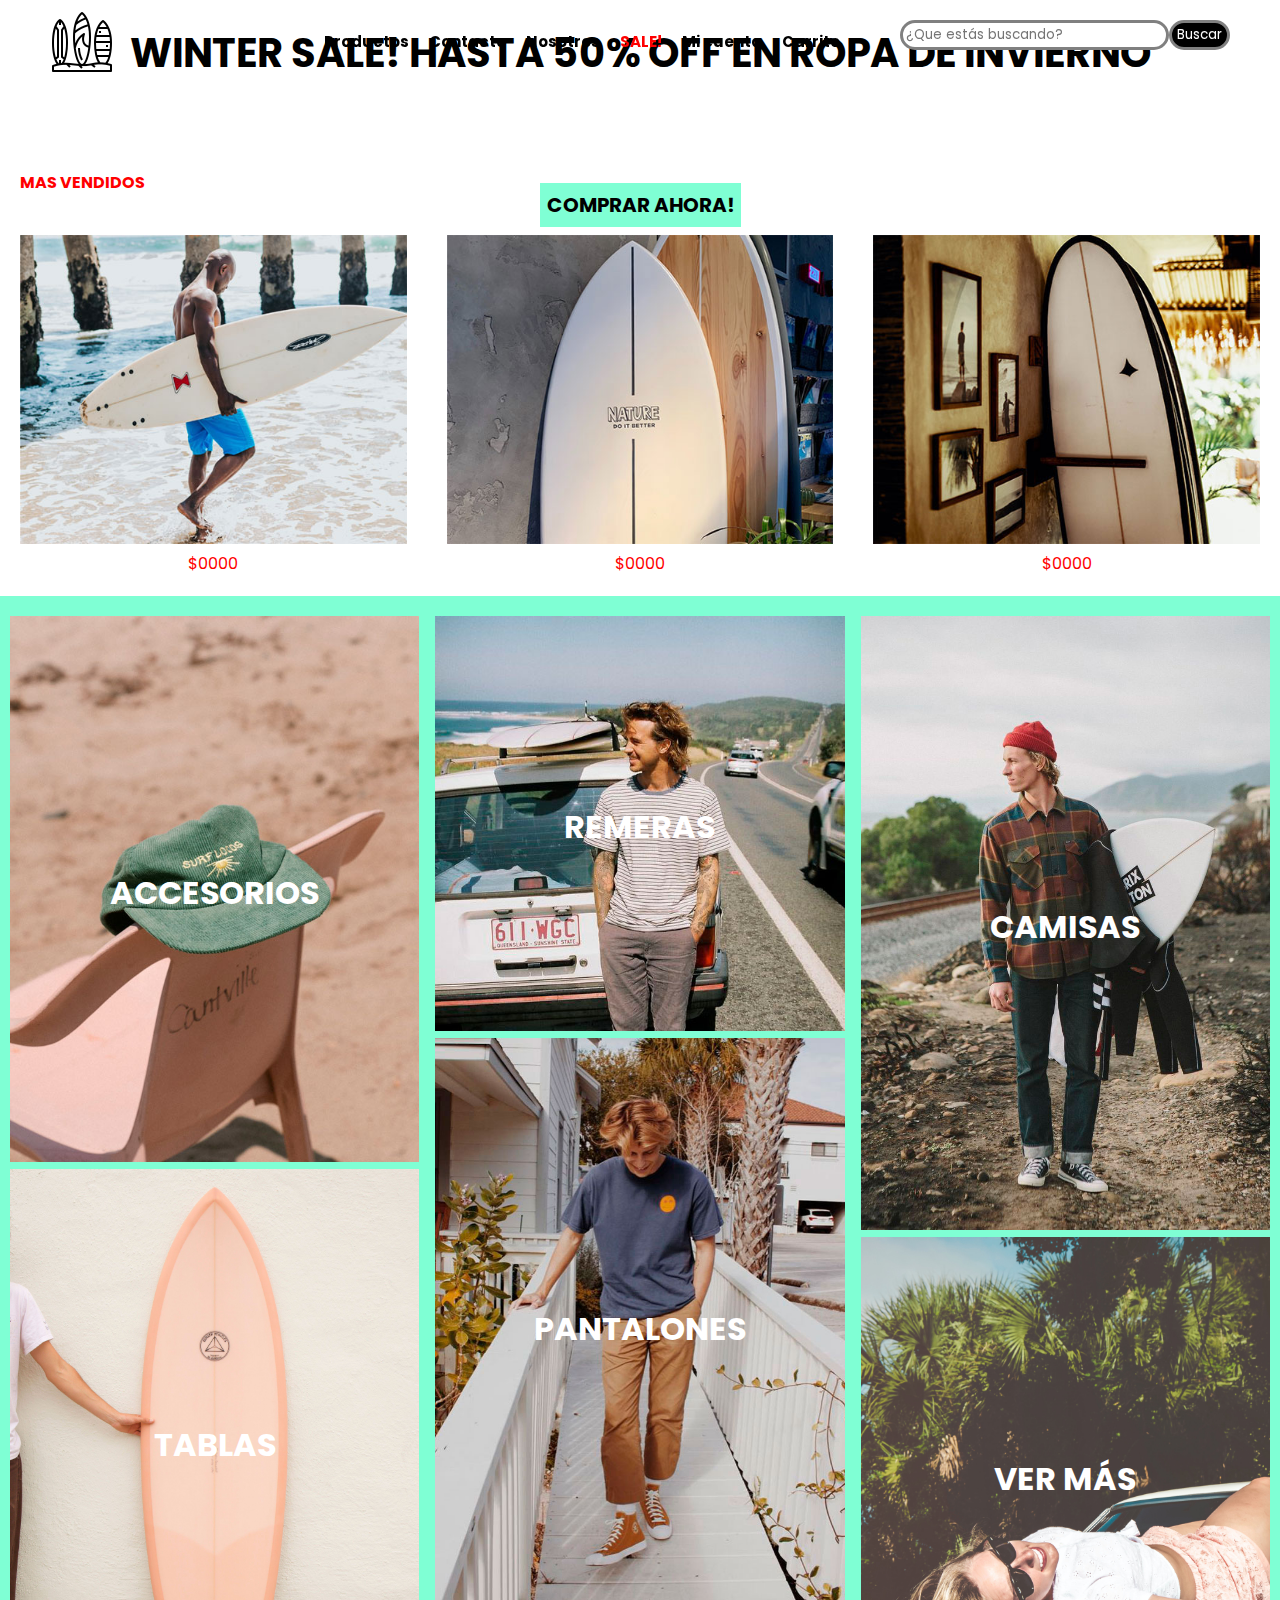
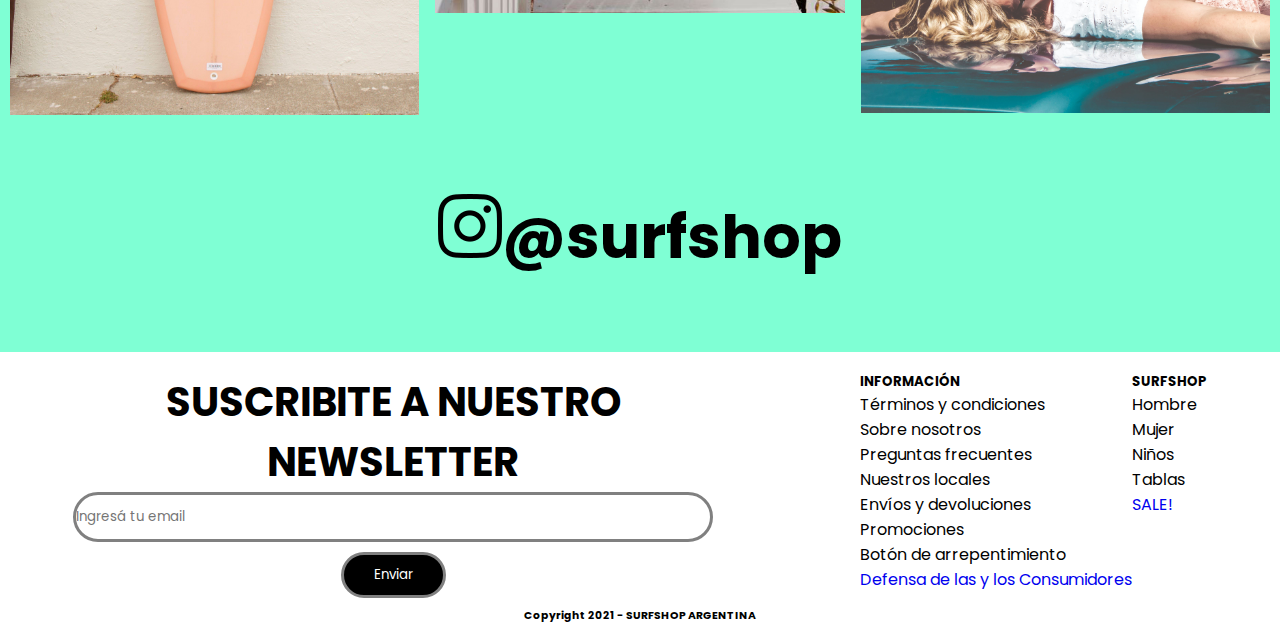
==== index.html @ cca1be0a "Correccion video y logo en index" ====
<!DOCTYPE html>
<html lang="es">
<head>
    <meta charset="UTF-8">
    <meta http-equiv="X-UA-Compatible" content="IE=edge">
    <meta name="viewport" content="width=device-width, initial-scale=1.0">
    <meta name="description" content="El surfshop líder del mercado en tablas e indumentaria de surf y skate desde 2021.">
    <meta name="keywords" content="SURFSHOP, SURF, SKATE, INDUMENTARIA, ROPA DE HOMBRE, TABLAS DE SURF, MAR DEL PLATA, ARGENTINA, HTML, RESPONSIVE">
    <title>Surfshop</title>
    <link rel="preconnect" href="https://fonts.googleapis.com">
    <link rel="preconnect" href="https://fonts.gstatic.com" crossorigin>
    <link href="https://fonts.googleapis.com/css2?family=Poppins:wght@400;500&family=Source+Sans+Pro:ital,wght@1,300&display=swap" rel="stylesheet">
    <link rel="shortcut icon" href="./images/icons/header/surfboard 24px.png" type="image/x-icon">
    <link rel="stylesheet" href="./scss/prueba.css">
</head>
<body>
<div class="gridGral">
    <header>
        <nav class="header__nav"> <!--BARRA NAV-->
          <div class="header__logo">
            <a href="./index.html"><img class="header__logo__img" src="/images/icons/header/surfboard.png" alt="logo"></a>
          </div>
          <div class="header__nav-bars">
            <svg xmlns="http://www.w3.org/2000/svg" width="50" height="50" fill="currentColor" class="bi bi-list" viewBox="0 0 16 16">
              <path fill-rule="evenodd" d="M2.5 12a.5.5 0 0 1 .5-.5h10a.5.5 0 0 1 0 1H3a.5.5 0 0 1-.5-.5zm0-4a.5.5 0 0 1 .5-.5h10a.5.5 0 0 1 0 1H3a.5.5 0 0 1-.5-.5zm0-4a.5.5 0 0 1 .5-.5h10a.5.5 0 0 1 0 1H3a.5.5 0 0 1-.5-.5z"/>
            </svg>
          </div>
          <div class="header__menu">
            <ul class="header__list">
              <li class="header_list_item"><a href="./pages/productos.html"><h2>Productos</h2></a></li>
              <li class="header_list_item"><a href="./pages/contacto.html"><h2>Contacto</h2></a></li>
              <li class="header_list_item"><a href="./pages/nosotros.html"><h2>Nosotros</h2></a></li>
              <li class="header_list_item"><a href="./pages/sale.html"><h2 style="color:red;">SALE!</h2></a></li>
              <li class="header_list_item"><a href="./pages/mi-cuenta.html"><h2>Mi cuenta</h2></a></li>
              <li class="header_list_item"><a href="./pages/carrito.html"><h2>Carrito</h2></a></li>
            </ul>
          </div>
          <div class="header__search">
            <label for="searchbar" >
              <input type="search" name="searchbar"  placeholder="¿Que estás buscando?"><button>Buscar</button>
            </label>
          </div>
        </nav>  
      </header>
        
        <main>

            <div class="videoIndex">

                <video loop autoplay muted poster="sunset video" src="/videos/index/sunset surf.webm"></video>
                <div class="overlayVideo buttonCTA">
                    <h3>WINTER SALE! HASTA 50% OFF EN ROPA DE INVIERNO</h3>
                    <a href="#"><h4>COMPRAR AHORA!</h4></a>
                </div>
           
            </div>
            <section class="containerTop">

                <div class="titulo"><!--SECCION MAS VENDIDOS-->
                    <h4>MAS VENDIDOS</h4>
                </div>

                <div class="prodTop"> <!--Productos mas vendidos con nombre y precio-->
                        <div class="containerFoto"><a href=""><img width="100%" src="./images/productos/producto-destacado-3.jpg" alt="producto top 3"><p>$0000</p></a></div>
                        <div class="containerFoto"><a href=""><img width="100%" src="./images/productos/producto-destacado-1.jpg" alt="producto top 1"><p>$0000</p></a></div>
                        <div class="containerFoto"><a href=""><img width="100%" src="./images/productos/producto-destacado-2.jpg" alt="producto top 2"><p>$0000</p></a></div>
                </div>

            </section>

            <div class="seccionProd"><!--fotos con links a secciones mas vendidas-->

                <div class="productos listas">
                    <div class="div__container">
                      <a href="#"><img class="containerProd" src="./images/productos/accesorios.jpg" alt="accesorios"> </a>
                      <h6 class="container-texto">ACCESORIOS</h6>
                    </div>
                    <div class="div__container">
                      <a href=""><img class="containerProd" src="./images/productos/tablas.jpg" alt="tablas"></a>
                      <h6 class="container-texto">TABLAS</h6>
                    </div>
                    <div class="div__container">
                      <a href=""><img class="containerProd" src="./images/productos/remeras.jpg" alt="remeras"></a>
                      <h6 class="container-texto">REMERAS</h6>
                    </div>
                    <div class="div__container">
                      <a href=""><img class="containerProd" src="./images/productos/pantalones.jpg" alt="pantalones"></a>
                      <h6 class="container-texto">PANTALONES</h6>
                    </div>
                    <div class="div__container">
                      <a href=""><img class="containerProd" src="./images/productos/camisas.jpg" alt="camisas"></a>
                      <h6 class="container-texto">CAMISAS</h6>
                    </div>
                    <div class="div__container">
                      <a href=""><img class="containerProd" src="./images/productos/ver todo.jpg" alt="ver más"></a>
                      <h6 class="container-texto">VER MÁS</h6>
                    </div>
                </div>

            </div>

                <section class="redes"> <!--Logo de Instagram con link-->
                    <a href="http://instagram.com" style="text-decoration: none;"><img src="./images/icons/social media/instagram.png">@surfshop</a>
                </section>

        </main>

        <footer><!--Pie de página con información y mini menú-->
            <div class="footer__container-form-menu">
                <div class="footer__form-container">
                  <h5>SUSCRIBITE A NUESTRO NEWSLETTER</h5>
                <form action="#" method="post">
                      <fieldset>
                              <input class="email-input" type="email" name="email" id="email" placeholder="Ingresá tu email">
                              <span><input type="submit" value="Enviar" class="button-news"></span>
                          </label>
                      </fieldset>
                  
                  </form>
              </div>
              <div class="footer__cats">
                <div class="footer__container-info">
                    <ul style="list-style: none;">
                        <h5>INFORMACIÓN</h5>
                        <li>Términos y condiciones</li>
                        <li>Sobre nosotros</li>
                        <li>Preguntas frecuentes</li>
                        <li>Nuestros locales</li>
                        <li>Envíos y devoluciones</li>
                        <li>Promociones</li>
                        <li>Botón de arrepentimiento</li>
                        <li><a href="https://www.argentina.gob.ar/produccion/defensadelconsumidor/formulario" style="text-decoration: none;">Defensa de las y los Consumidores</a> </li>
                    </ul>  
                </div>
                <div class="footer__container-sec">
                    <ul style="list-style: none;">
                        <h5>SURFSHOP</h5>
                        <li>Hombre</li>
                        <li>Mujer</li>
                        <li>Niños</li>
                        <li>Tablas</li>
                        <li><a href="../pages/sale.html" style="text-decoration: none;">SALE!</a></li>
                    </ul>
                </div>
              </div>
              </div>

            <!--Logos medios de pago-->
            <div class="footer__container-foot">
              <h6 class="footer__texto">Copyright 2021 - SURFSHOP ARGENTINA</h6>
            </div>
        </footer>
</div>    
</body>
</html>
---- scss/prueba.css ----
* {
  margin: 0;
  padding: 0;
  font-family: 'Poppins', sans-serif;
  -webkit-box-sizing: border-box;
          box-sizing: border-box;
  font-family: 'Poppins', sans-serif;
  scroll-behavior: smooth;
}

* {
  margin: 0;
  padding: 0;
  -webkit-box-sizing: border-box;
          box-sizing: border-box;
  scroll-behavior: smooth;
}

.gridGral {
  display: -ms-grid;
  display: grid;
      grid-template-areas: "header" "main"                         "footer";
  -ms-grid-columns: auto;
      grid-template-columns: auto;
  -ms-grid-rows: auto;
      grid-template-rows: auto;
}

.listas {
  list-style: none;
}

header {
  -ms-grid-row: 1;
  -ms-grid-column: 1;
  grid-area: header;
  position: fixed;
  z-index: 10;
}

main {
  -ms-grid-row: 2;
  -ms-grid-column: 1;
  grid-area: main;
}

footer {
  -ms-grid-row: 3;
  -ms-grid-column: 1;
  grid-area: footer;
}

/*header y nav*/
header nav .header__search label button:hover, header header nav .header__search label button:hover, footer .footer__form-container fieldset input.button-news:hover, .footer__form-container fieldset input.button-news:hover {
  -webkit-transition: background-color .5s ease-out;
  transition: background-color .5s ease-out;
  color: black;
  background-color: white;
}

header nav {
  display: -webkit-box;
  display: -ms-flexbox;
  display: flex;
  -webkit-box-pack: justify;
      -ms-flex-pack: justify;
          justify-content: space-between;
  position: fixed;
  width: 100%;
}

header nav .header__logo {
  margin-top: 10px;
  display: inline-block;
  margin-left: 50px;
}

@media screen and (max-width: 768px) {
  header nav .header__logo {
    display: -webkit-box;
    display: -ms-flexbox;
    display: flex;
    -webkit-box-pack: center;
        -ms-flex-pack: center;
            justify-content: center;
    margin: auto;
    padding-top: 20px;
  }
}

@media screen and (max-width: 425px) {
  header nav .header__logo {
    padding-top: 10px;
  }
}

header nav .header__nav-bars {
  opacity: 0;
}

@media screen and (max-width: 768px) {
  header nav .header__nav-bars {
    opacity: 1;
    color: black;
    margin-top: 30px;
    margin-right: 20px;
    -webkit-box-pack: end;
        -ms-flex-pack: end;
            justify-content: flex-end;
  }
}

header nav .header__menu {
  width: 100%;
}

@media screen and (max-width: 768px) {
  header nav .header__menu {
    display: none;
  }
}

header nav .header__list {
  list-style: none;
  display: -webkit-box;
  display: -ms-flexbox;
  display: flex;
  -webkit-box-pack: center;
      -ms-flex-pack: center;
          justify-content: center;
  -webkit-box-align: center;
      -ms-flex-align: center;
          align-items: center;
  margin-top: 20px;
  margin-left: 100px;
}

header nav .header_list_item {
  margin: 10px;
}

header nav .header_list_item a {
  text-decoration: none;
  color: black;
}

header nav .header_list_item h2 {
  font-size: 15px;
}

header nav .header__search label {
  display: -webkit-box;
  display: -ms-flexbox;
  display: flex;
  margin: 20px 50px 0px 0px;
}

@media screen and (max-width: 768px) {
  header nav .header__search label {
    display: none;
  }
}

header nav .header__search label input {
  border-radius: 50px;
  border: 3px solid grey;
  padding: 0px 3px;
}

header nav .header__search label button {
  border-radius: 50px;
  background-color: black;
  color: white;
  border: 3px solid grey;
  padding: 2px 5px;
}

/*video index*/
.videoIndex {
  display: -ms-grid;
  display: grid;
  place-items: center;
  position: relative;
}

@media screen and (max-width: 425px) {
  .videoIndex {
    display: none;
  }
}

.videoIndex video {
  display: -webkit-box;
  display: -ms-flexbox;
  display: flex;
  width: 100%;
  height: auto;
  z-index: -1;
  position: relative;
}

.overlayVideo {
  text-align: center;
  display: -webkit-box;
  display: -ms-flexbox;
  display: flex;
  -webkit-box-orient: vertical;
  -webkit-box-direction: normal;
      -ms-flex-direction: column;
          flex-direction: column;
  -webkit-box-align: center;
      -ms-flex-align: center;
          align-items: center;
  position: absolute;
}

.overlayVideo h3 {
  font-size: 40px;
  padding: 100px;
}

@media screen and (max-width: 425px) {
  .overlayVideo h3 {
    font-size: 20px;
  }
}

.overlayVideo a {
  text-decoration: none;
  font-size: 20px;
  color: black;
  padding: 7px;
  background-color: aquamarine;
}

@media screen and (max-width: 425px) {
  .overlayVideo a {
    margin-top: -80px;
  }
}

.buttonCTA a {
  -webkit-transition-duration: 0.4s;
          transition-duration: 0.4s;
}

.buttonCTA a:hover {
  background-color: #4CAF50;
  /* Green */
  color: black;
}

/*seccion mas vendidos debajo de video*/
.containerTop h4 {
  padding: 20px;
  color: red;
}

@media screen and (max-width: 425px) {
  .containerTop h4 {
    margin-top: 100px;
  }
}

.prodTop {
  width: 100%;
  display: -ms-grid;
  display: grid;
  -ms-grid-columns: (1fr)[3];
      grid-template-columns: repeat(3, 1fr);
  -ms-grid-rows: 1fr;
      grid-template-rows: 1fr;
  justify-items: center;
}

@media screen and (max-width: 425px) {
  .prodTop {
    -ms-grid-columns: auto;
        grid-template-columns: auto;
  }
}

.containerFoto {
  margin: 20px;
}

.containerFoto a {
  text-align: center;
  text-decoration: none;
  color: red;
}

/*Seccion resto de productos*/
.seccionProd {
  background-color: aquamarine;
  padding-top: 20px;
  padding-left: 10px;
  padding-right: 10px;
}

div .productos {
  margin: auto;
  width: 100%;
  -webkit-column-count: 3;
          column-count: 3;
  list-style: none;
}

@media screen and (max-width: 425px) {
  div .productos {
    -webkit-column-count: 2;
            column-count: 2;
  }
}

div > .productos img {
  height: auto;
  width: 100%;
}

.productos div img:hover {
  -webkit-transition: all .5s ease-in-out;
  transition: all .5s ease-in-out;
  -webkit-transform: scale(1.002);
  transform: scale(1.002);
}

@media screen and (max-width: 425px) {
  .productos div img:hover {
    -webkit-transition: none;
    transition: none;
  }
}

.div__container {
  display: -webkit-box;
  display: -ms-flexbox;
  display: flex;
  -webkit-box-pack: center;
      -ms-flex-pack: center;
          justify-content: center;
  -webkit-box-align: center;
      -ms-flex-align: center;
          align-items: center;
}

.div__container .container-texto {
  position: absolute;
  font-size: 2rem;
  color: white;
}

.div__container:hover .containerProd {
  -webkit-transition: all .5s ease-in-out;
  transition: all .5s ease-in-out;
  -webkit-filter: blur(2px);
          filter: blur(2px);
  overflow: hidden;
}

@media screen and (max-width: 425px) {
  .div__container:hover .containerProd {
    -webkit-transition: none;
    transition: none;
  }
}

/*Seccion redes sociales*/
.redes {
  background-color: aquamarine;
  padding: 70px;
  text-align: center;
  font-size: 60px;
  font-weight: bolder;
  color: black;
}

.redes a {
  color: black;
}

/*PAGINA PRODUCTOS*/
.filtros {
  display: -webkit-box;
  display: -ms-flexbox;
  display: flex;
  -webkit-box-orient: horizontal;
  -webkit-box-direction: normal;
      -ms-flex-direction: row;
          flex-direction: row;
}

/* Carousel base class */
.carousel {
  margin-bottom: 4rem;
  -ms-grid-row: 2;
  -ms-grid-column: 1;
  grid-area: main;
}

/* Since positioning the image, we need to help out the caption */
.carousel-caption {
  bottom: 3rem;
  z-index: 10;
}

/* Declare heights because of positioning of img element */
.carousel-item {
  height: 50rem;
}

.carousel-item > img {
  position: absolute;
  top: 0;
  left: 0;
  min-width: 100%;
  height: 50rem;
}

.containerCarousel {
  width: 50%;
  height: auto;
}

header nav .header__search label button:hover, header header nav .header__search label button:hover, footer .footer__form-container fieldset input.button-news:hover, .footer__form-container fieldset input.button-news:hover {
  -webkit-transition: background-color .5s ease-out;
  transition: background-color .5s ease-out;
  color: black;
  background-color: white;
}

header nav {
  display: -webkit-box;
  display: -ms-flexbox;
  display: flex;
  -webkit-box-pack: justify;
      -ms-flex-pack: justify;
          justify-content: space-between;
  position: fixed;
  width: 100%;
}

header nav .header__logo {
  margin-top: 10px;
  display: inline-block;
  margin-left: 50px;
}

@media screen and (max-width: 768px) {
  header nav .header__logo {
    display: -webkit-box;
    display: -ms-flexbox;
    display: flex;
    -webkit-box-pack: center;
        -ms-flex-pack: center;
            justify-content: center;
    margin: auto;
    padding-top: 20px;
  }
}

@media screen and (max-width: 425px) {
  header nav .header__logo {
    padding-top: 10px;
  }
}

header nav .header__nav-bars {
  opacity: 0;
}

@media screen and (max-width: 768px) {
  header nav .header__nav-bars {
    opacity: 1;
    color: black;
    margin-top: 30px;
    margin-right: 20px;
    -webkit-box-pack: end;
        -ms-flex-pack: end;
            justify-content: flex-end;
  }
}

header nav .header__menu {
  width: 100%;
}

@media screen and (max-width: 768px) {
  header nav .header__menu {
    display: none;
  }
}

header nav .header__list {
  list-style: none;
  display: -webkit-box;
  display: -ms-flexbox;
  display: flex;
  -webkit-box-pack: center;
      -ms-flex-pack: center;
          justify-content: center;
  -webkit-box-align: center;
      -ms-flex-align: center;
          align-items: center;
  margin-top: 20px;
  margin-left: 100px;
}

header nav .header_list_item {
  margin: 10px;
}

header nav .header_list_item a {
  text-decoration: none;
  color: black;
}

header nav .header_list_item h2 {
  font-size: 15px;
}

header nav .header__search label {
  display: -webkit-box;
  display: -ms-flexbox;
  display: flex;
  margin: 20px 50px 0px 0px;
}

@media screen and (max-width: 768px) {
  header nav .header__search label {
    display: none;
  }
}

header nav .header__search label input {
  border-radius: 50px;
  border: 3px solid grey;
  padding: 0px 3px;
}

header nav .header__search label button {
  border-radius: 50px;
  background-color: black;
  color: white;
  border: 3px solid grey;
  padding: 2px 5px;
}

/*preseteados*/
header nav .header__search label button:hover, header header nav .header__search label button:hover, footer .footer__form-container fieldset input.button-news:hover, .footer__form-container fieldset input.button-news:hover {
  -webkit-transition: background-color .5s ease-out;
  transition: background-color .5s ease-out;
  color: black;
  background-color: white;
}

.body__grid_contacto {
  display: -ms-grid;
  display: grid;
  -ms-grid-columns: auto;
      grid-template-columns: auto;
  -ms-grid-rows: auto;
      grid-template-rows: auto;
      grid-template-areas: "nav" "img" "map-form" "footer";
}

header {
  -ms-grid-row: 1;
  -ms-grid-column: 1;
  grid-area: nav;
}

header nav .header__search label button:hover, header header nav .header__search label button:hover, header .footer__form-container fieldset input.button-news:hover, .footer__form-container fieldset header input.button-news:hover {
  -webkit-transition: background-color .5s ease-out;
  transition: background-color .5s ease-out;
  color: black;
  background-color: white;
}

header header nav {
  display: -webkit-box;
  display: -ms-flexbox;
  display: flex;
  -webkit-box-pack: justify;
      -ms-flex-pack: justify;
          justify-content: space-between;
  position: fixed;
  width: 100%;
}

header header nav .header__logo {
  margin-top: 10px;
  display: inline-block;
  margin-left: 50px;
}

@media screen and (max-width: 768px) {
  header header nav .header__logo {
    display: -webkit-box;
    display: -ms-flexbox;
    display: flex;
    -webkit-box-pack: center;
        -ms-flex-pack: center;
            justify-content: center;
    margin: auto;
    padding-top: 20px;
  }
}

@media screen and (max-width: 425px) {
  header header nav .header__logo {
    padding-top: 10px;
  }
}

header header nav .header__nav-bars {
  opacity: 0;
}

@media screen and (max-width: 768px) {
  header header nav .header__nav-bars {
    opacity: 1;
    color: black;
    margin-top: 30px;
    margin-right: 20px;
    -webkit-box-pack: end;
        -ms-flex-pack: end;
            justify-content: flex-end;
  }
}

header header nav .header__menu {
  width: 100%;
}

@media screen and (max-width: 768px) {
  header header nav .header__menu {
    display: none;
  }
}

header header nav .header__list {
  list-style: none;
  display: -webkit-box;
  display: -ms-flexbox;
  display: flex;
  -webkit-box-pack: center;
      -ms-flex-pack: center;
          justify-content: center;
  -webkit-box-align: center;
      -ms-flex-align: center;
          align-items: center;
  margin-top: 20px;
  margin-left: 100px;
}

header header nav .header_list_item {
  margin: 10px;
}

header header nav .header_list_item a {
  text-decoration: none;
  color: black;
}

header header nav .header_list_item h2 {
  font-size: 15px;
}

header header nav .header__search label {
  display: -webkit-box;
  display: -ms-flexbox;
  display: flex;
  margin: 20px 50px 0px 0px;
}

@media screen and (max-width: 768px) {
  header header nav .header__search label {
    display: none;
  }
}

header header nav .header__search label input {
  border-radius: 50px;
  border: 3px solid grey;
  padding: 0px 3px;
}

header header nav .header__search label button {
  border-radius: 50px;
  background-color: black;
  color: white;
  border: 3px solid grey;
  padding: 2px 5px;
}

.mainContacto {
  -ms-grid-row: 2;
  -ms-grid-column: 1;
  grid-area: img;
}

.main__img-container {
  height: auto;
  width: 100%;
  display: -webkit-box;
  display: -ms-flexbox;
  display: flex;
  -webkit-box-pack: center;
      -ms-flex-pack: center;
          justify-content: center;
  margin-top: 100px;
}

@media screen and (max-width: 768px) {
  .main__img-container {
    width: 100%;
  }
}

.main__img {
  -webkit-box-pack: center;
      -ms-flex-pack: center;
          justify-content: center;
  -webkit-box-align: center;
      -ms-flex-align: center;
          align-items: center;
}

div.map-form {
  width: 100%;
  -ms-grid-row: 3;
  -ms-grid-column: 1;
  grid-area: map-form;
  display: -webkit-box;
  display: -ms-flexbox;
  display: flex;
  margin-top: 50px;
  -webkit-box-pack: justify;
      -ms-flex-pack: justify;
          justify-content: space-between;
  background-color: aquamarine;
  padding: 20px 0px;
}

@media screen and (max-width: 768px) {
  div.map-form {
    -webkit-box-orient: vertical;
    -webkit-box-direction: normal;
        -ms-flex-direction: column;
            flex-direction: column;
    width: 100%;
    margin: 20px;
    display: block;
  }
}

div.map-form article.map {
  /*CONTAINER DE TITULO + MAPA*/
  padding-right: 50px;
  width: 100%;
  display: -webkit-box;
  display: -ms-flexbox;
  display: flex;
  -webkit-box-align: end;
      -ms-flex-align: end;
          align-items: flex-end;
  -webkit-box-orient: vertical;
  -webkit-box-direction: normal;
      -ms-flex-direction: column;
          flex-direction: column;
}

@media screen and (max-width: 768px) {
  div.map-form article.map {
    -webkit-box-align: center;
        -ms-flex-align: center;
            align-items: center;
    padding-right: 0px;
  }
}

div.map-form .article__formContacto {
  width: 100%;
  display: -webkit-box;
  display: -ms-flexbox;
  display: flex;
  -webkit-box-orient: vertical;
  -webkit-box-direction: normal;
      -ms-flex-direction: column;
          flex-direction: column;
}

@media screen and (max-width: 768px) {
  div.map-form .article__formContacto {
    -webkit-box-align: center;
        -ms-flex-align: center;
            align-items: center;
    -webkit-box-pack: center;
        -ms-flex-pack: center;
            justify-content: center;
  }
}

div.map-form .article__formContacto .article__container2 {
  /*CONTAINER FORM + TITULO*/
  width: 100%;
}

@media screen and (max-width: 768px) {
  div.map-form .article__formContacto .article__container2 {
    display: -webkit-box;
    display: -ms-flexbox;
    display: flex;
    -webkit-box-orient: vertical;
    -webkit-box-direction: normal;
        -ms-flex-direction: column;
            flex-direction: column;
    -webkit-box-pack: center;
        -ms-flex-pack: center;
            justify-content: center;
    -webkit-box-align: center;
        -ms-flex-align: center;
            align-items: center;
  }
}

div.map-form .article__formContacto .article__container-form div {
  margin: 10px;
}

/*footer*/
footer {
  -ms-grid-row: 3;
  -ms-grid-column: 1;
  grid-area: footer;
  /*footer*/
}

footer header nav .header__search label button:hover, header nav .header__search label footer button:hover, footer .footer__form-container fieldset input.button-news:hover, .footer__form-container fieldset footer input.button-news:hover {
  -webkit-transition: background-color .5s ease-out;
  transition: background-color .5s ease-out;
  color: black;
  background-color: white;
}

footer footer {
  width: 100%;
  margin-top: 20px;
}

footer .footer__container-form-menu {
  display: -webkit-box;
  display: -ms-flexbox;
  display: flex;
  -webkit-box-orient: horizontal;
  -webkit-box-direction: normal;
      -ms-flex-direction: row;
          flex-direction: row;
  -ms-flex-pack: distribute;
      justify-content: space-around;
}

@media screen and (max-width: 768px) {
  footer .footer__container-form-menu {
    -webkit-box-orient: horizontal;
    -webkit-box-direction: normal;
        -ms-flex-direction: row;
            flex-direction: row;
    width: 100%;
    -webkit-box-pack: center;
        -ms-flex-pack: center;
            justify-content: center;
  }
}

@media screen and (max-width: 425px) {
  footer .footer__container-form-menu {
    -webkit-box-orient: vertical;
    -webkit-box-direction: normal;
        -ms-flex-direction: column;
            flex-direction: column;
    width: 100%;
    -webkit-box-pack: center;
        -ms-flex-pack: center;
            justify-content: center;
    -webkit-box-align: center;
        -ms-flex-align: center;
            align-items: center;
  }
}

footer .footer__form-container {
  display: -webkit-box;
  display: -ms-flexbox;
  display: flex;
  -webkit-box-orient: vertical;
  -webkit-box-direction: normal;
      -ms-flex-direction: column;
          flex-direction: column;
  width: 50%;
}

footer .footer__form-container h5 {
  font-size: 40px;
  text-align: center;
  font-weight: bold;
}

footer .footer__form-container fieldset {
  display: -webkit-box;
  display: -ms-flexbox;
  display: flex;
  -webkit-box-orient: vertical;
  -webkit-box-direction: normal;
      -ms-flex-direction: column;
          flex-direction: column;
  width: 100%;
  -webkit-box-pack: center;
      -ms-flex-pack: center;
          justify-content: center;
  -webkit-box-align: center;
      -ms-flex-align: center;
          align-items: center;
  border: none;
}

footer .footer__form-container fieldset input.email-input {
  height: 50px;
  border-radius: 50px;
  border: 3px solid grey;
  width: 100%;
}

footer .footer__form-container fieldset input.button-news {
  border-radius: 50px;
  background-color: black;
  color: white;
  border: 3px solid grey;
  margin: 10px;
  padding: 10px 30px;
}

footer .footer__cats {
  display: -webkit-box;
  display: -ms-flexbox;
  display: flex;
}

@media screen and (max-width: 425px) {
  footer .footer__cats {
    display: none;
  }
}

footer .footer__container-foot {
  width: 100%;
  text-align: center;
}

header nav .header__search label button:hover, header header nav .header__search label button:hover, footer .footer__form-container fieldset input.button-news:hover, .footer__form-container fieldset input.button-news:hover {
  -webkit-transition: background-color .5s ease-out;
  transition: background-color .5s ease-out;
  color: black;
  background-color: white;
}

/*footer*/
footer {
  width: 100%;
  margin-top: 20px;
}

.footer__container-form-menu {
  display: -webkit-box;
  display: -ms-flexbox;
  display: flex;
  -webkit-box-orient: horizontal;
  -webkit-box-direction: normal;
      -ms-flex-direction: row;
          flex-direction: row;
  -ms-flex-pack: distribute;
      justify-content: space-around;
}

@media screen and (max-width: 768px) {
  .footer__container-form-menu {
    -webkit-box-orient: horizontal;
    -webkit-box-direction: normal;
        -ms-flex-direction: row;
            flex-direction: row;
    width: 100%;
    -webkit-box-pack: center;
        -ms-flex-pack: center;
            justify-content: center;
  }
}

@media screen and (max-width: 425px) {
  .footer__container-form-menu {
    -webkit-box-orient: vertical;
    -webkit-box-direction: normal;
        -ms-flex-direction: column;
            flex-direction: column;
    width: 100%;
    -webkit-box-pack: center;
        -ms-flex-pack: center;
            justify-content: center;
    -webkit-box-align: center;
        -ms-flex-align: center;
            align-items: center;
  }
}

.footer__form-container {
  display: -webkit-box;
  display: -ms-flexbox;
  display: flex;
  -webkit-box-orient: vertical;
  -webkit-box-direction: normal;
      -ms-flex-direction: column;
          flex-direction: column;
  width: 50%;
}

.footer__form-container h5 {
  font-size: 40px;
  text-align: center;
  font-weight: bold;
}

.footer__form-container fieldset {
  display: -webkit-box;
  display: -ms-flexbox;
  display: flex;
  -webkit-box-orient: vertical;
  -webkit-box-direction: normal;
      -ms-flex-direction: column;
          flex-direction: column;
  width: 100%;
  -webkit-box-pack: center;
      -ms-flex-pack: center;
          justify-content: center;
  -webkit-box-align: center;
      -ms-flex-align: center;
          align-items: center;
  border: none;
}

.footer__form-container fieldset input.email-input {
  height: 50px;
  border-radius: 50px;
  border: 3px solid grey;
  width: 100%;
}

.footer__form-container fieldset input.button-news {
  border-radius: 50px;
  background-color: black;
  color: white;
  border: 3px solid grey;
  margin: 10px;
  padding: 10px 30px;
}

.footer__cats {
  display: -webkit-box;
  display: -ms-flexbox;
  display: flex;
}

@media screen and (max-width: 425px) {
  .footer__cats {
    display: none;
  }
}

.footer__container-foot {
  width: 100%;
  text-align: center;
}

header nav .header__search label button:hover, header header nav .header__search label button:hover, footer .footer__form-container fieldset input.button-news:hover, .footer__form-container fieldset input.button-news:hover {
  -webkit-transition: background-color .5s ease-out;
  transition: background-color .5s ease-out;
  color: black;
  background-color: white;
}

header nav {
  display: -webkit-box;
  display: -ms-flexbox;
  display: flex;
  -webkit-box-pack: justify;
      -ms-flex-pack: justify;
          justify-content: space-between;
  position: fixed;
  width: 100%;
}

header nav .header__logo {
  margin-top: 10px;
  display: inline-block;
  margin-left: 50px;
}

@media screen and (max-width: 768px) {
  header nav .header__logo {
    display: -webkit-box;
    display: -ms-flexbox;
    display: flex;
    -webkit-box-pack: center;
        -ms-flex-pack: center;
            justify-content: center;
    margin: auto;
    padding-top: 20px;
  }
}

@media screen and (max-width: 425px) {
  header nav .header__logo {
    padding-top: 10px;
  }
}

header nav .header__nav-bars {
  opacity: 0;
}

@media screen and (max-width: 768px) {
  header nav .header__nav-bars {
    opacity: 1;
    color: black;
    margin-top: 30px;
    margin-right: 20px;
    -webkit-box-pack: end;
        -ms-flex-pack: end;
            justify-content: flex-end;
  }
}

header nav .header__menu {
  width: 100%;
}

@media screen and (max-width: 768px) {
  header nav .header__menu {
    display: none;
  }
}

header nav .header__list {
  list-style: none;
  display: -webkit-box;
  display: -ms-flexbox;
  display: flex;
  -webkit-box-pack: center;
      -ms-flex-pack: center;
          justify-content: center;
  -webkit-box-align: center;
      -ms-flex-align: center;
          align-items: center;
  margin-top: 20px;
  margin-left: 100px;
}

header nav .header_list_item {
  margin: 10px;
}

header nav .header_list_item a {
  text-decoration: none;
  color: black;
}

header nav .header_list_item h2 {
  font-size: 15px;
}

header nav .header__search label {
  display: -webkit-box;
  display: -ms-flexbox;
  display: flex;
  margin: 20px 50px 0px 0px;
}

@media screen and (max-width: 768px) {
  header nav .header__search label {
    display: none;
  }
}

header nav .header__search label input {
  border-radius: 50px;
  border: 3px solid grey;
  padding: 0px 3px;
}

header nav .header__search label button {
  border-radius: 50px;
  background-color: black;
  color: white;
  border: 3px solid grey;
  padding: 2px 5px;
}

header nav .header__search label button:hover, header header nav .header__search label button:hover, footer .footer__form-container fieldset input.button-news:hover, .footer__form-container fieldset input.button-news:hover {
  -webkit-transition: background-color .5s ease-out;
  transition: background-color .5s ease-out;
  color: black;
  background-color: white;
}

/*footer*/
footer {
  width: 100%;
  margin-top: 20px;
}

.footer__container-form-menu {
  display: -webkit-box;
  display: -ms-flexbox;
  display: flex;
  -webkit-box-orient: horizontal;
  -webkit-box-direction: normal;
      -ms-flex-direction: row;
          flex-direction: row;
  -ms-flex-pack: distribute;
      justify-content: space-around;
}

@media screen and (max-width: 768px) {
  .footer__container-form-menu {
    -webkit-box-orient: horizontal;
    -webkit-box-direction: normal;
        -ms-flex-direction: row;
            flex-direction: row;
    width: 100%;
    -webkit-box-pack: center;
        -ms-flex-pack: center;
            justify-content: center;
  }
}

@media screen and (max-width: 425px) {
  .footer__container-form-menu {
    -webkit-box-orient: vertical;
    -webkit-box-direction: normal;
        -ms-flex-direction: column;
            flex-direction: column;
    width: 100%;
    -webkit-box-pack: center;
        -ms-flex-pack: center;
            justify-content: center;
    -webkit-box-align: center;
        -ms-flex-align: center;
            align-items: center;
  }
}

.footer__form-container {
  display: -webkit-box;
  display: -ms-flexbox;
  display: flex;
  -webkit-box-orient: vertical;
  -webkit-box-direction: normal;
      -ms-flex-direction: column;
          flex-direction: column;
  width: 50%;
}

.footer__form-container h5 {
  font-size: 40px;
  text-align: center;
  font-weight: bold;
}

.footer__form-container fieldset {
  display: -webkit-box;
  display: -ms-flexbox;
  display: flex;
  -webkit-box-orient: vertical;
  -webkit-box-direction: normal;
      -ms-flex-direction: column;
          flex-direction: column;
  width: 100%;
  -webkit-box-pack: center;
      -ms-flex-pack: center;
          justify-content: center;
  -webkit-box-align: center;
      -ms-flex-align: center;
          align-items: center;
  border: none;
}

.footer__form-container fieldset input.email-input {
  height: 50px;
  border-radius: 50px;
  border: 3px solid grey;
  width: 100%;
}

.footer__form-container fieldset input.button-news {
  border-radius: 50px;
  background-color: black;
  color: white;
  border: 3px solid grey;
  margin: 10px;
  padding: 10px 30px;
}

.footer__cats {
  display: -webkit-box;
  display: -ms-flexbox;
  display: flex;
}

@media screen and (max-width: 425px) {
  .footer__cats {
    display: none;
  }
}

.footer__container-foot {
  width: 100%;
  text-align: center;
}

.gridGral-nos {
  display: -ms-grid;
  display: grid;
  -ms-grid-columns: auto;
      grid-template-columns: auto;
  -ms-grid-rows: auto;
      grid-template-rows: auto;
      grid-template-areas: "nav" "main" "footer";
}

header nav .header__search label button:hover, header header nav .header__search label button:hover, footer .footer__form-container fieldset input.button-news:hover, .footer__form-container fieldset input.button-news:hover {
  -webkit-transition: background-color .5s ease-out;
  transition: background-color .5s ease-out;
  color: black;
  background-color: white;
}

/*footer*/
footer {
  width: 100%;
  margin-top: 20px;
}

.footer__container-form-menu {
  display: -webkit-box;
  display: -ms-flexbox;
  display: flex;
  -webkit-box-orient: horizontal;
  -webkit-box-direction: normal;
      -ms-flex-direction: row;
          flex-direction: row;
  -ms-flex-pack: distribute;
      justify-content: space-around;
}

@media screen and (max-width: 768px) {
  .footer__container-form-menu {
    -webkit-box-orient: horizontal;
    -webkit-box-direction: normal;
        -ms-flex-direction: row;
            flex-direction: row;
    width: 100%;
    -webkit-box-pack: center;
        -ms-flex-pack: center;
            justify-content: center;
  }
}

@media screen and (max-width: 425px) {
  .footer__container-form-menu {
    -webkit-box-orient: vertical;
    -webkit-box-direction: normal;
        -ms-flex-direction: column;
            flex-direction: column;
    width: 100%;
    -webkit-box-pack: center;
        -ms-flex-pack: center;
            justify-content: center;
    -webkit-box-align: center;
        -ms-flex-align: center;
            align-items: center;
  }
}

.footer__form-container {
  display: -webkit-box;
  display: -ms-flexbox;
  display: flex;
  -webkit-box-orient: vertical;
  -webkit-box-direction: normal;
      -ms-flex-direction: column;
          flex-direction: column;
  width: 50%;
}

.footer__form-container h5 {
  font-size: 40px;
  text-align: center;
  font-weight: bold;
}

.footer__form-container fieldset {
  display: -webkit-box;
  display: -ms-flexbox;
  display: flex;
  -webkit-box-orient: vertical;
  -webkit-box-direction: normal;
      -ms-flex-direction: column;
          flex-direction: column;
  width: 100%;
  -webkit-box-pack: center;
      -ms-flex-pack: center;
          justify-content: center;
  -webkit-box-align: center;
      -ms-flex-align: center;
          align-items: center;
  border: none;
}

.footer__form-container fieldset input.email-input {
  height: 50px;
  border-radius: 50px;
  border: 3px solid grey;
  width: 100%;
}

.footer__form-container fieldset input.button-news {
  border-radius: 50px;
  background-color: black;
  color: white;
  border: 3px solid grey;
  margin: 10px;
  padding: 10px 30px;
}

.footer__cats {
  display: -webkit-box;
  display: -ms-flexbox;
  display: flex;
}

@media screen and (max-width: 425px) {
  .footer__cats {
    display: none;
  }
}

.footer__container-foot {
  width: 100%;
  text-align: center;
}

header {
  -ms-grid-row: 1;
  -ms-grid-column: 1;
  grid-area: nav;
}

footer {
  -ms-grid-row: 3;
  -ms-grid-column: 1;
  grid-area: footer;
}

main.main__nosotros {
  -ms-grid-row: 2;
  -ms-grid-column: 1;
  grid-area: main;
  height: 100vh;
  padding-bottom: 100px;
  background-color: aquamarine;
}

main.main__nosotros div.main__img-cont-nos {
  height: auto;
  width: 100%;
  display: -webkit-box;
  display: -ms-flexbox;
  display: flex;
  -webkit-box-pack: center;
      -ms-flex-pack: center;
          justify-content: center;
  margin-top: 100px;
}

@media screen and (max-width: 768px) {
  main.main__nosotros div.main__img-cont-nos img {
    width: 100%;
  }
}

main.main__nosotros div.main__faq {
  display: -webkit-box;
  display: -ms-flexbox;
  display: flex;
  width: 100%;
  -webkit-box-pack: center;
      -ms-flex-pack: center;
          justify-content: center;
}

main.main__nosotros div.main__faq div.card {
  background-color: transparent;
  border: none;
}

main.main__nosotros div.main__faq div.card div.accordion-item {
  background-color: white;
  border-radius: 50px;
}

main.main__nosotros div.main__faq div.card button {
  background-color: transparent;
  color: black;
}

main.main__nosotros div.main__faq div.card button.accordion-button:focus {
  z-index: 3;
  border-color: transparent;
  outline: 0;
  -webkit-box-shadow: none;
          box-shadow: none;
}
/*# sourceMappingURL=prueba.css.map */
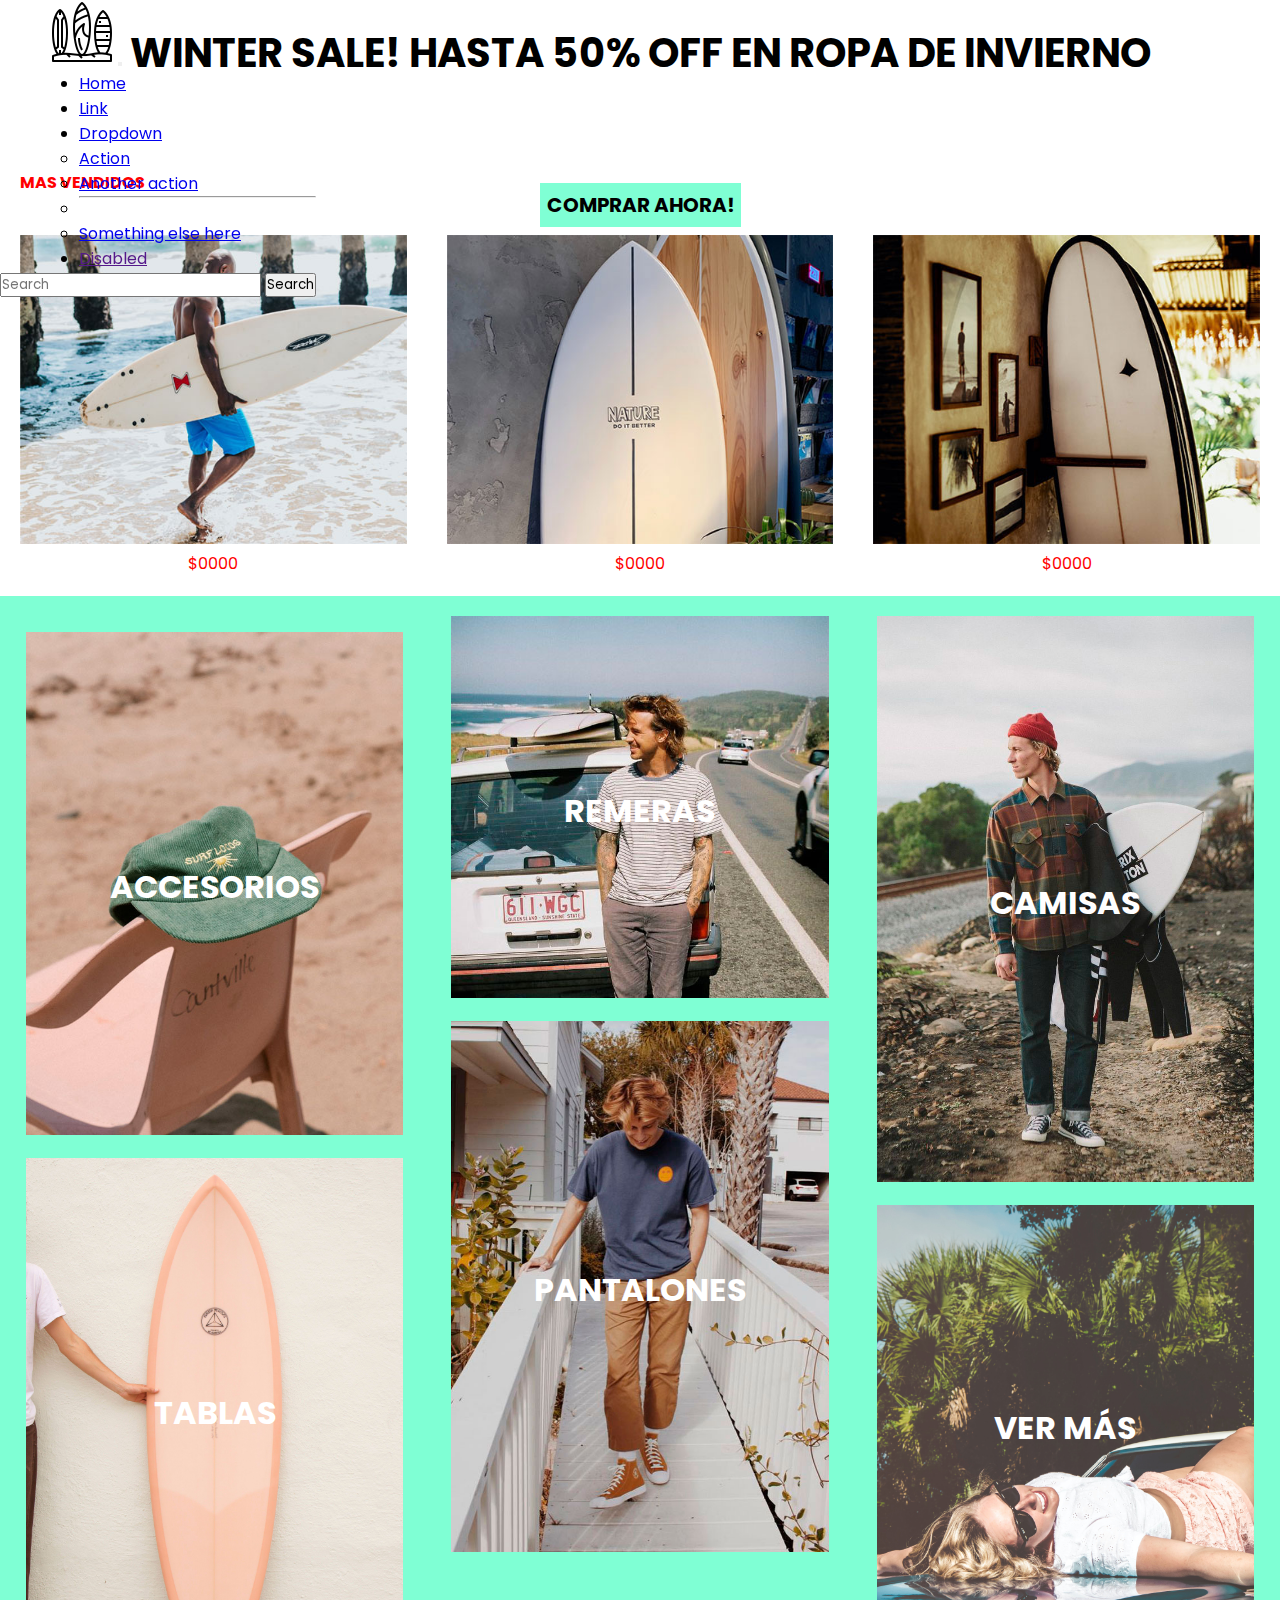
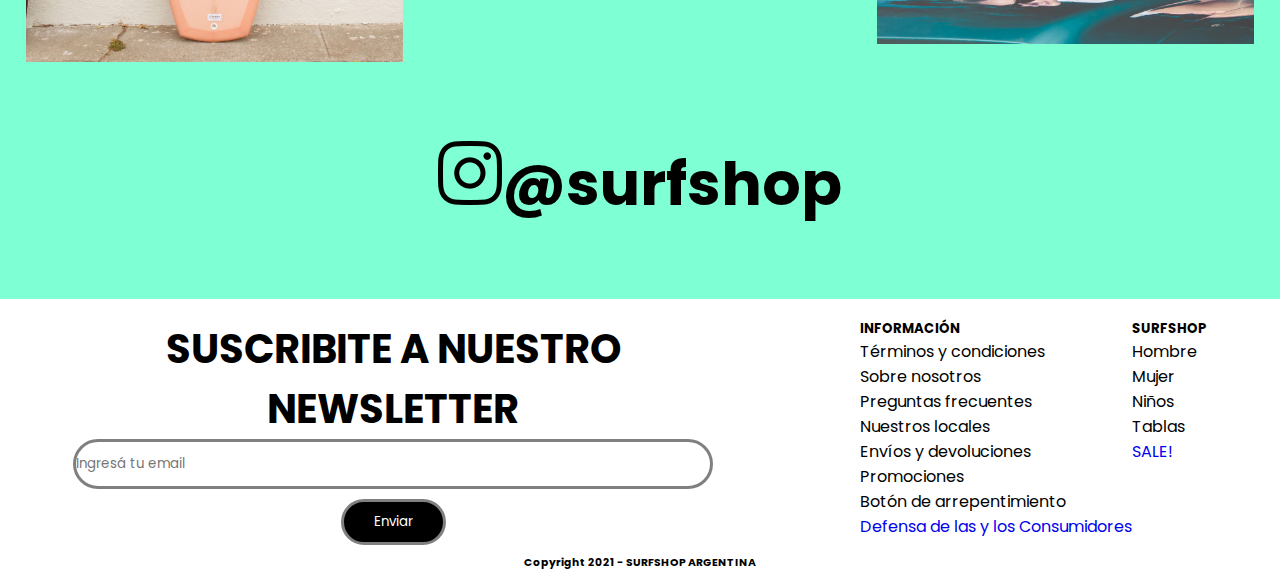
==== commit 2f4069a1: "Cambio de navbar" ====
--- a/index.html
+++ b/index.html
@@ -10,44 +10,58 @@
     <link rel="preconnect" href="https://fonts.googleapis.com">
     <link rel="preconnect" href="https://fonts.gstatic.com" crossorigin>
     <link href="https://fonts.googleapis.com/css2?family=Poppins:wght@400;500&family=Source+Sans+Pro:ital,wght@1,300&display=swap" rel="stylesheet">
-    <link rel="shortcut icon" href="./images/icons/header/surfboard 24px.png" type="image/x-icon">
+    <link rel="shortcut icon" href="./images/icons/header/surfboard24px.png" type="image/x-icon">
+    <link href="https://cdn.jsdelivr.net/npm/bootstrap@5.1.3/dist/css/bootstrap.min.css" rel="stylesheet" integrity="sha384-1BmE4kWBq78iYhFldvKuhfTAU6auU8tT94WrHftjDbrCEXSU1oBoqyl2QvZ6jIW3" crossorigin="anonymous">
     <link rel="stylesheet" href="./scss/prueba.css">
 </head>
 <body>
 <div class="gridGral">
-    <header>
-        <nav class="header__nav"> <!--BARRA NAV-->
-          <div class="header__logo">
-            <a href="./index.html"><img class="header__logo__img" src="/images/icons/header/surfboard.png" alt="logo"></a>
+    <header class="w-100">
+
+      <nav class="header__nav navbar navbar-expand-lg navbar-light ">
+        <div class="container-fluid">
+          <a class="navbar-brand header__logo" href="#"><img class="header__logo__img" src="./images/icons/header/surfboard.png" alt="logo"></a>
+          <button class="navbar-toggler" type="button" data-bs-toggle="collapse" data-bs-target="#navbarSupportedContent" aria-controls="navbarSupportedContent" aria-expanded="false" aria-label="Toggle navigation">
+            <span class="navbar-toggler-icon"></span>
+          </button>
+          <div class="collapse navbar-collapse justify-content-around " id="navbarSupportedContent">
+            <ul class="navbar-nav navBar mb-2 d-flex mb-lg-0 ">
+              <li class="nav-item">
+                <a class="nav-link active" aria-current="page" href="#">Home</a>
+              </li>
+              <li class="nav-item">
+                <a class="nav-link active" href="#">Link</a>
+              </li>
+              <li class="nav-item dropdown">
+                <a class="nav-link dropdown-toggle active" href="#" id="navbarDropdown" role="button" data-bs-toggle="dropdown" aria-expanded="false">
+                  Dropdown
+                </a>
+                <ul class="dropdown-menu" aria-labelledby="navbarDropdown">
+                  <li><a class="dropdown-item" href="#">Action</a></li>
+                  <li><a class="dropdown-item" href="#">Another action</a></li>
+                  <li><hr class="dropdown-divider"></li>
+                  <li><a class="dropdown-item" href="#">Something else here</a></li>
+                </ul>
+              </li>
+              <li class="nav-item">
+                <a class="nav-link active" href="">Disabled</a>
+              </li>
+            </ul>
+            <form class="d-flex header__search">
+              <input class="form-control me-2" type="search" placeholder="Search" aria-label="Search">
+              <button class="btn btn-outline-dark buttonStyle" type="submit">Search</button>
+            </form>
           </div>
-          <div class="header__nav-bars">
-            <svg xmlns="http://www.w3.org/2000/svg" width="50" height="50" fill="currentColor" class="bi bi-list" viewBox="0 0 16 16">
-              <path fill-rule="evenodd" d="M2.5 12a.5.5 0 0 1 .5-.5h10a.5.5 0 0 1 0 1H3a.5.5 0 0 1-.5-.5zm0-4a.5.5 0 0 1 .5-.5h10a.5.5 0 0 1 0 1H3a.5.5 0 0 1-.5-.5zm0-4a.5.5 0 0 1 .5-.5h10a.5.5 0 0 1 0 1H3a.5.5 0 0 1-.5-.5z"/>
-            </svg>
-          </div>
-          <div class="header__menu">
-            <ul class="header__list">
-              <li class="header_list_item"><a href="./pages/productos.html"><h2>Productos</h2></a></li>
-              <li class="header_list_item"><a href="./pages/contacto.html"><h2>Contacto</h2></a></li>
-              <li class="header_list_item"><a href="./pages/nosotros.html"><h2>Nosotros</h2></a></li>
-              <li class="header_list_item"><a href="./pages/sale.html"><h2 style="color:red;">SALE!</h2></a></li>
-              <li class="header_list_item"><a href="./pages/mi-cuenta.html"><h2>Mi cuenta</h2></a></li>
-              <li class="header_list_item"><a href="./pages/carrito.html"><h2>Carrito</h2></a></li>
-            </ul>
-          </div>
-          <div class="header__search">
-            <label for="searchbar" >
-              <input type="search" name="searchbar"  placeholder="¿Que estás buscando?"><button>Buscar</button>
-            </label>
-          </div>
-        </nav>  
+        </div>
+      </nav>
+      
       </header>
         
         <main>
 
             <div class="videoIndex">
 
-                <video loop autoplay muted poster="sunset video" src="/videos/index/sunset surf.webm"></video>
+                <video loop autoplay muted poster="sunset video" src="./videos/index/videoindex.webm"></video>
                 <div class="overlayVideo buttonCTA">
                     <h3>WINTER SALE! HASTA 50% OFF EN ROPA DE INVIERNO</h3>
                     <a href="#"><h4>COMPRAR AHORA!</h4></a>
@@ -92,7 +106,7 @@
                       <h6 class="container-texto">CAMISAS</h6>
                     </div>
                     <div class="div__container">
-                      <a href=""><img class="containerProd" src="./images/productos/ver todo.jpg" alt="ver más"></a>
+                      <a href=""><img class="containerProd" src="./images/productos/vertodo.jpg" alt="ver más"></a>
                       <h6 class="container-texto">VER MÁS</h6>
                     </div>
                 </div>
@@ -150,6 +164,10 @@
               <h6 class="footer__texto">Copyright 2021 - SURFSHOP ARGENTINA</h6>
             </div>
         </footer>
-</div>    
+</div>  
+
+
+<script src="https://cdn.jsdelivr.net/npm/@popperjs/core@2.10.2/dist/umd/popper.min.js" integrity="sha384-7+zCNj/IqJ95wo16oMtfsKbZ9ccEh31eOz1HGyDuCQ6wgnyJNSYdrPa03rtR1zdB" crossorigin="anonymous"></script>
+<script src="https://cdn.jsdelivr.net/npm/bootstrap@5.1.3/dist/js/bootstrap.min.js" integrity="sha384-QJHtvGhmr9XOIpI6YVutG+2QOK9T+ZnN4kzFN1RtK3zEFEIsxhlmWl5/YESvpZ13" crossorigin="anonymous"></script>
 </body>
 </html>--- a/scss/prueba.css
+++ b/scss/prueba.css
@@ -53,11 +53,31 @@
 }
 
 /*header y nav*/
-header nav .header__search label button:hover, header header nav .header__search label button:hover, footer .footer__form-container fieldset input.button-news:hover, .footer__form-container fieldset input.button-news:hover {
+footer .footer__form-container fieldset input.button-news:hover, .footer__form-container fieldset input.button-news:hover {
   -webkit-transition: background-color .5s ease-out;
   transition: background-color .5s ease-out;
   color: black;
   background-color: white;
+}
+
+.header__nav {
+  background-color: transparent;
+}
+
+@media screen and (max-width: 425px) {
+  .header__nav {
+    background-color: white;
+  }
+}
+
+@media screen and (max-width: 768px) {
+  .header__nav {
+    background-color: white;
+  }
+}
+
+.navBar {
+  margin-left: 25%;
 }
 
 header nav {
@@ -73,7 +93,6 @@
 
 header nav .header__logo {
   margin-top: 10px;
-  display: inline-block;
   margin-left: 50px;
 }
 
@@ -82,34 +101,27 @@
     display: -webkit-box;
     display: -ms-flexbox;
     display: flex;
-    -webkit-box-pack: center;
-        -ms-flex-pack: center;
-            justify-content: center;
-    margin: auto;
-    padding-top: 20px;
+    -webkit-box-pack: justify;
+        -ms-flex-pack: justify;
+            justify-content: space-between;
+    margin-left: 0px;
   }
 }
 
 @media screen and (max-width: 425px) {
   header nav .header__logo {
-    padding-top: 10px;
-  }
-}
-
-header nav .header__nav-bars {
-  opacity: 0;
-}
-
-@media screen and (max-width: 768px) {
-  header nav .header__nav-bars {
-    opacity: 1;
-    color: black;
-    margin-top: 30px;
-    margin-right: 20px;
-    -webkit-box-pack: end;
-        -ms-flex-pack: end;
-            justify-content: flex-end;
-  }
+    display: -webkit-box;
+    display: -ms-flexbox;
+    display: flex;
+    -webkit-box-pack: justify;
+        -ms-flex-pack: justify;
+            justify-content: space-between;
+    margin-left: 0px;
+  }
+}
+
+header nav .header__logo__search .buttonStyle {
+  border-radius: 50px !important;
 }
 
 header nav .header__menu {
@@ -122,21 +134,6 @@
   }
 }
 
-header nav .header__list {
-  list-style: none;
-  display: -webkit-box;
-  display: -ms-flexbox;
-  display: flex;
-  -webkit-box-pack: center;
-      -ms-flex-pack: center;
-          justify-content: center;
-  -webkit-box-align: center;
-      -ms-flex-align: center;
-          align-items: center;
-  margin-top: 20px;
-  margin-left: 100px;
-}
-
 header nav .header_list_item {
   margin: 10px;
 }
@@ -148,33 +145,6 @@
 
 header nav .header_list_item h2 {
   font-size: 15px;
-}
-
-header nav .header__search label {
-  display: -webkit-box;
-  display: -ms-flexbox;
-  display: flex;
-  margin: 20px 50px 0px 0px;
-}
-
-@media screen and (max-width: 768px) {
-  header nav .header__search label {
-    display: none;
-  }
-}
-
-header nav .header__search label input {
-  border-radius: 50px;
-  border: 3px solid grey;
-  padding: 0px 3px;
-}
-
-header nav .header__search label button {
-  border-radius: 50px;
-  background-color: black;
-  color: white;
-  border: 3px solid grey;
-  padding: 2px 5px;
 }
 
 /*video index*/
@@ -344,6 +314,7 @@
   -webkit-box-align: center;
       -ms-flex-align: center;
           align-items: center;
+  margin: 1rem;
 }
 
 .div__container .container-texto {
@@ -424,11 +395,31 @@
   height: auto;
 }
 
-header nav .header__search label button:hover, header header nav .header__search label button:hover, footer .footer__form-container fieldset input.button-news:hover, .footer__form-container fieldset input.button-news:hover {
+footer .footer__form-container fieldset input.button-news:hover, .footer__form-container fieldset input.button-news:hover {
   -webkit-transition: background-color .5s ease-out;
   transition: background-color .5s ease-out;
   color: black;
   background-color: white;
+}
+
+.header__nav {
+  background-color: transparent;
+}
+
+@media screen and (max-width: 425px) {
+  .header__nav {
+    background-color: white;
+  }
+}
+
+@media screen and (max-width: 768px) {
+  .header__nav {
+    background-color: white;
+  }
+}
+
+.navBar {
+  margin-left: 25%;
 }
 
 header nav {
@@ -444,7 +435,6 @@
 
 header nav .header__logo {
   margin-top: 10px;
-  display: inline-block;
   margin-left: 50px;
 }
 
@@ -453,34 +443,27 @@
     display: -webkit-box;
     display: -ms-flexbox;
     display: flex;
-    -webkit-box-pack: center;
-        -ms-flex-pack: center;
-            justify-content: center;
-    margin: auto;
-    padding-top: 20px;
+    -webkit-box-pack: justify;
+        -ms-flex-pack: justify;
+            justify-content: space-between;
+    margin-left: 0px;
   }
 }
 
 @media screen and (max-width: 425px) {
   header nav .header__logo {
-    padding-top: 10px;
-  }
-}
-
-header nav .header__nav-bars {
-  opacity: 0;
-}
-
-@media screen and (max-width: 768px) {
-  header nav .header__nav-bars {
-    opacity: 1;
-    color: black;
-    margin-top: 30px;
-    margin-right: 20px;
-    -webkit-box-pack: end;
-        -ms-flex-pack: end;
-            justify-content: flex-end;
-  }
+    display: -webkit-box;
+    display: -ms-flexbox;
+    display: flex;
+    -webkit-box-pack: justify;
+        -ms-flex-pack: justify;
+            justify-content: space-between;
+    margin-left: 0px;
+  }
+}
+
+header nav .header__logo__search .buttonStyle {
+  border-radius: 50px !important;
 }
 
 header nav .header__menu {
@@ -493,21 +476,6 @@
   }
 }
 
-header nav .header__list {
-  list-style: none;
-  display: -webkit-box;
-  display: -ms-flexbox;
-  display: flex;
-  -webkit-box-pack: center;
-      -ms-flex-pack: center;
-          justify-content: center;
-  -webkit-box-align: center;
-      -ms-flex-align: center;
-          align-items: center;
-  margin-top: 20px;
-  margin-left: 100px;
-}
-
 header nav .header_list_item {
   margin: 10px;
 }
@@ -521,35 +489,8 @@
   font-size: 15px;
 }
 
-header nav .header__search label {
-  display: -webkit-box;
-  display: -ms-flexbox;
-  display: flex;
-  margin: 20px 50px 0px 0px;
-}
-
-@media screen and (max-width: 768px) {
-  header nav .header__search label {
-    display: none;
-  }
-}
-
-header nav .header__search label input {
-  border-radius: 50px;
-  border: 3px solid grey;
-  padding: 0px 3px;
-}
-
-header nav .header__search label button {
-  border-radius: 50px;
-  background-color: black;
-  color: white;
-  border: 3px solid grey;
-  padding: 2px 5px;
-}
-
 /*preseteados*/
-header nav .header__search label button:hover, header header nav .header__search label button:hover, footer .footer__form-container fieldset input.button-news:hover, .footer__form-container fieldset input.button-news:hover {
+footer .footer__form-container fieldset input.button-news:hover, .footer__form-container fieldset input.button-news:hover {
   -webkit-transition: background-color .5s ease-out;
   transition: background-color .5s ease-out;
   color: black;
@@ -575,11 +516,31 @@
   grid-area: nav;
 }
 
-header nav .header__search label button:hover, header header nav .header__search label button:hover, header .footer__form-container fieldset input.button-news:hover, .footer__form-container fieldset header input.button-news:hover {
+header .footer__form-container fieldset input.button-news:hover, .footer__form-container fieldset header input.button-news:hover {
   -webkit-transition: background-color .5s ease-out;
   transition: background-color .5s ease-out;
   color: black;
   background-color: white;
+}
+
+header .header__nav {
+  background-color: transparent;
+}
+
+@media screen and (max-width: 425px) {
+  header .header__nav {
+    background-color: white;
+  }
+}
+
+@media screen and (max-width: 768px) {
+  header .header__nav {
+    background-color: white;
+  }
+}
+
+header .navBar {
+  margin-left: 25%;
 }
 
 header header nav {
@@ -595,7 +556,6 @@
 
 header header nav .header__logo {
   margin-top: 10px;
-  display: inline-block;
   margin-left: 50px;
 }
 
@@ -604,34 +564,27 @@
     display: -webkit-box;
     display: -ms-flexbox;
     display: flex;
-    -webkit-box-pack: center;
-        -ms-flex-pack: center;
-            justify-content: center;
-    margin: auto;
-    padding-top: 20px;
+    -webkit-box-pack: justify;
+        -ms-flex-pack: justify;
+            justify-content: space-between;
+    margin-left: 0px;
   }
 }
 
 @media screen and (max-width: 425px) {
   header header nav .header__logo {
-    padding-top: 10px;
-  }
-}
-
-header header nav .header__nav-bars {
-  opacity: 0;
-}
-
-@media screen and (max-width: 768px) {
-  header header nav .header__nav-bars {
-    opacity: 1;
-    color: black;
-    margin-top: 30px;
-    margin-right: 20px;
-    -webkit-box-pack: end;
-        -ms-flex-pack: end;
-            justify-content: flex-end;
-  }
+    display: -webkit-box;
+    display: -ms-flexbox;
+    display: flex;
+    -webkit-box-pack: justify;
+        -ms-flex-pack: justify;
+            justify-content: space-between;
+    margin-left: 0px;
+  }
+}
+
+header header nav .header__logo__search .buttonStyle {
+  border-radius: 50px !important;
 }
 
 header header nav .header__menu {
@@ -644,21 +597,6 @@
   }
 }
 
-header header nav .header__list {
-  list-style: none;
-  display: -webkit-box;
-  display: -ms-flexbox;
-  display: flex;
-  -webkit-box-pack: center;
-      -ms-flex-pack: center;
-          justify-content: center;
-  -webkit-box-align: center;
-      -ms-flex-align: center;
-          align-items: center;
-  margin-top: 20px;
-  margin-left: 100px;
-}
-
 header header nav .header_list_item {
   margin: 10px;
 }
@@ -670,33 +608,6 @@
 
 header header nav .header_list_item h2 {
   font-size: 15px;
-}
-
-header header nav .header__search label {
-  display: -webkit-box;
-  display: -ms-flexbox;
-  display: flex;
-  margin: 20px 50px 0px 0px;
-}
-
-@media screen and (max-width: 768px) {
-  header header nav .header__search label {
-    display: none;
-  }
-}
-
-header header nav .header__search label input {
-  border-radius: 50px;
-  border: 3px solid grey;
-  padding: 0px 3px;
-}
-
-header header nav .header__search label button {
-  border-radius: 50px;
-  background-color: black;
-  color: white;
-  border: 3px solid grey;
-  padding: 2px 5px;
 }
 
 .mainContacto {
@@ -842,7 +753,7 @@
   /*footer*/
 }
 
-footer header nav .header__search label button:hover, header nav .header__search label footer button:hover, footer .footer__form-container fieldset input.button-news:hover, .footer__form-container fieldset footer input.button-news:hover {
+footer .footer__form-container fieldset input.button-news:hover, .footer__form-container fieldset footer input.button-news:hover {
   -webkit-transition: background-color .5s ease-out;
   transition: background-color .5s ease-out;
   color: black;
@@ -963,7 +874,7 @@
   text-align: center;
 }
 
-header nav .header__search label button:hover, header header nav .header__search label button:hover, footer .footer__form-container fieldset input.button-news:hover, .footer__form-container fieldset input.button-news:hover {
+footer .footer__form-container fieldset input.button-news:hover, .footer__form-container fieldset input.button-news:hover {
   -webkit-transition: background-color .5s ease-out;
   transition: background-color .5s ease-out;
   color: black;
@@ -1085,11 +996,31 @@
   text-align: center;
 }
 
-header nav .header__search label button:hover, header header nav .header__search label button:hover, footer .footer__form-container fieldset input.button-news:hover, .footer__form-container fieldset input.button-news:hover {
+footer .footer__form-container fieldset input.button-news:hover, .footer__form-container fieldset input.button-news:hover {
   -webkit-transition: background-color .5s ease-out;
   transition: background-color .5s ease-out;
   color: black;
   background-color: white;
+}
+
+.header__nav {
+  background-color: transparent;
+}
+
+@media screen and (max-width: 425px) {
+  .header__nav {
+    background-color: white;
+  }
+}
+
+@media screen and (max-width: 768px) {
+  .header__nav {
+    background-color: white;
+  }
+}
+
+.navBar {
+  margin-left: 25%;
 }
 
 header nav {
@@ -1105,7 +1036,6 @@
 
 header nav .header__logo {
   margin-top: 10px;
-  display: inline-block;
   margin-left: 50px;
 }
 
@@ -1114,34 +1044,27 @@
     display: -webkit-box;
     display: -ms-flexbox;
     display: flex;
-    -webkit-box-pack: center;
-        -ms-flex-pack: center;
-            justify-content: center;
-    margin: auto;
-    padding-top: 20px;
+    -webkit-box-pack: justify;
+        -ms-flex-pack: justify;
+            justify-content: space-between;
+    margin-left: 0px;
   }
 }
 
 @media screen and (max-width: 425px) {
   header nav .header__logo {
-    padding-top: 10px;
-  }
-}
-
-header nav .header__nav-bars {
-  opacity: 0;
-}
-
-@media screen and (max-width: 768px) {
-  header nav .header__nav-bars {
-    opacity: 1;
-    color: black;
-    margin-top: 30px;
-    margin-right: 20px;
-    -webkit-box-pack: end;
-        -ms-flex-pack: end;
-            justify-content: flex-end;
-  }
+    display: -webkit-box;
+    display: -ms-flexbox;
+    display: flex;
+    -webkit-box-pack: justify;
+        -ms-flex-pack: justify;
+            justify-content: space-between;
+    margin-left: 0px;
+  }
+}
+
+header nav .header__logo__search .buttonStyle {
+  border-radius: 50px !important;
 }
 
 header nav .header__menu {
@@ -1154,21 +1077,6 @@
   }
 }
 
-header nav .header__list {
-  list-style: none;
-  display: -webkit-box;
-  display: -ms-flexbox;
-  display: flex;
-  -webkit-box-pack: center;
-      -ms-flex-pack: center;
-          justify-content: center;
-  -webkit-box-align: center;
-      -ms-flex-align: center;
-          align-items: center;
-  margin-top: 20px;
-  margin-left: 100px;
-}
-
 header nav .header_list_item {
   margin: 10px;
 }
@@ -1182,34 +1090,7 @@
   font-size: 15px;
 }
 
-header nav .header__search label {
-  display: -webkit-box;
-  display: -ms-flexbox;
-  display: flex;
-  margin: 20px 50px 0px 0px;
-}
-
-@media screen and (max-width: 768px) {
-  header nav .header__search label {
-    display: none;
-  }
-}
-
-header nav .header__search label input {
-  border-radius: 50px;
-  border: 3px solid grey;
-  padding: 0px 3px;
-}
-
-header nav .header__search label button {
-  border-radius: 50px;
-  background-color: black;
-  color: white;
-  border: 3px solid grey;
-  padding: 2px 5px;
-}
-
-header nav .header__search label button:hover, header header nav .header__search label button:hover, footer .footer__form-container fieldset input.button-news:hover, .footer__form-container fieldset input.button-news:hover {
+footer .footer__form-container fieldset input.button-news:hover, .footer__form-container fieldset input.button-news:hover {
   -webkit-transition: background-color .5s ease-out;
   transition: background-color .5s ease-out;
   color: black;
@@ -1343,7 +1224,7 @@
  "footer";
 }
 
-header nav .header__search label button:hover, header header nav .header__search label button:hover, footer .footer__form-container fieldset input.button-news:hover, .footer__form-container fieldset input.button-news:hover {
+footer .footer__form-container fieldset input.button-news:hover, .footer__form-container fieldset input.button-news:hover {
   -webkit-transition: background-color .5s ease-out;
   transition: background-color .5s ease-out;
   color: black;
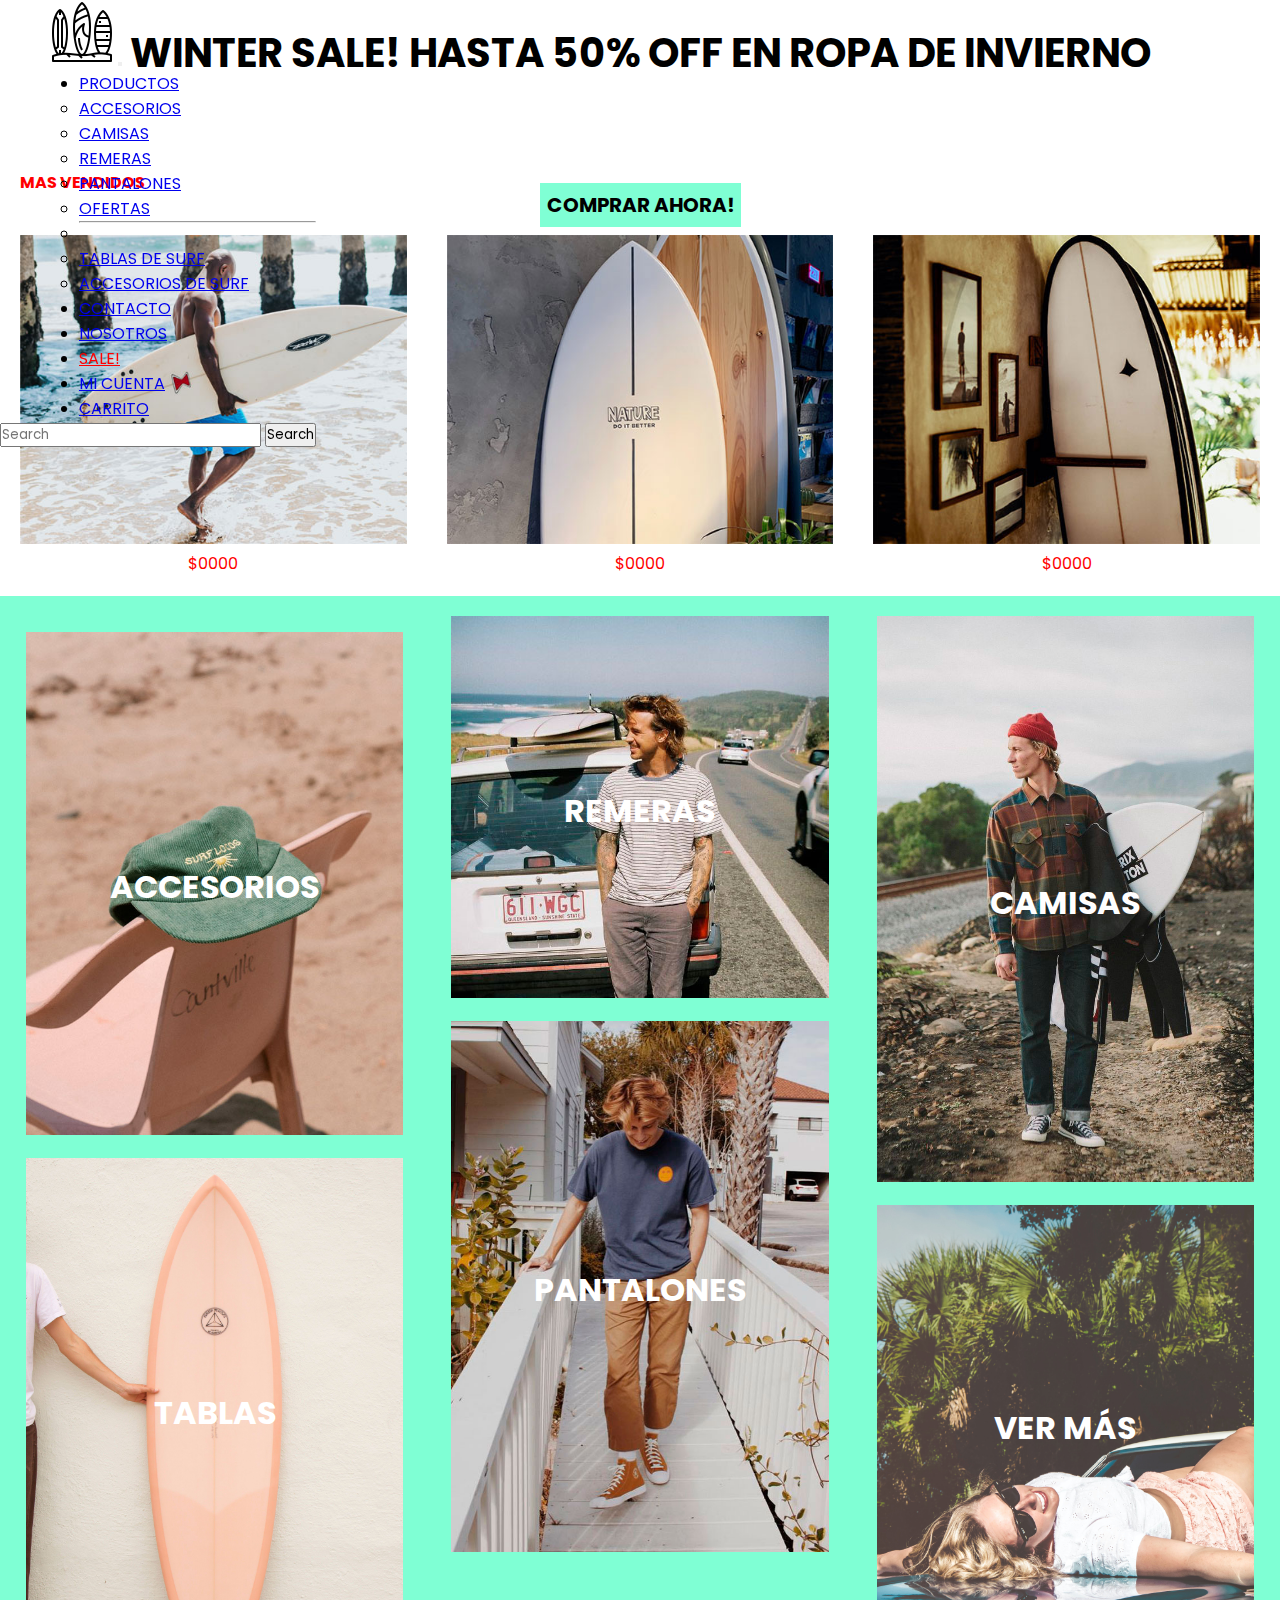
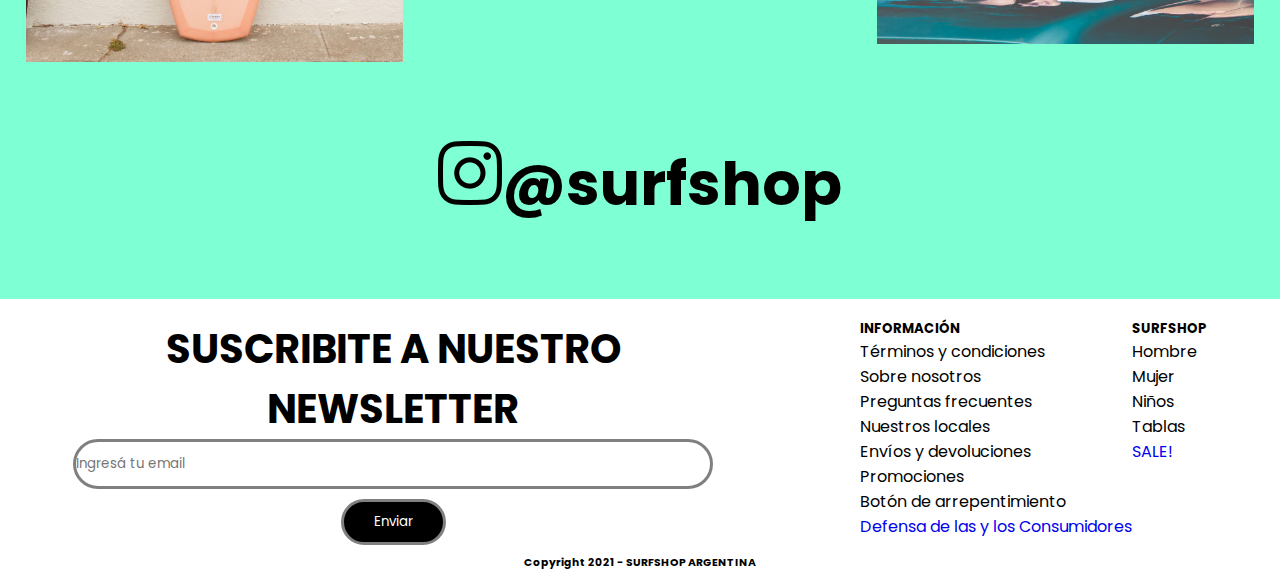
==== commit 0d1b555c: "Segunda correccion de responsive en index con BS" ====
--- a/index.html
+++ b/index.html
@@ -16,7 +16,7 @@
 </head>
 <body>
 <div class="gridGral">
-    <header class="w-100">
+    <header class="w-100 col-lg-12 col-md-12 col-sm-12">
 
       <nav class="header__nav navbar navbar-expand-lg navbar-light ">
         <div class="container-fluid">
@@ -26,25 +26,35 @@
           </button>
           <div class="collapse navbar-collapse justify-content-around " id="navbarSupportedContent">
             <ul class="navbar-nav navBar mb-2 d-flex mb-lg-0 ">
-              <li class="nav-item">
-                <a class="nav-link active" aria-current="page" href="#">Home</a>
-              </li>
-              <li class="nav-item">
-                <a class="nav-link active" href="#">Link</a>
-              </li>
               <li class="nav-item dropdown">
-                <a class="nav-link dropdown-toggle active" href="#" id="navbarDropdown" role="button" data-bs-toggle="dropdown" aria-expanded="false">
-                  Dropdown
+                <a class="nav-link active" href="#" id="navbarDropdown" role="button" data-bs-toggle="dropdown" aria-expanded="false">
+                  PRODUCTOS
                 </a>
                 <ul class="dropdown-menu" aria-labelledby="navbarDropdown">
-                  <li><a class="dropdown-item" href="#">Action</a></li>
-                  <li><a class="dropdown-item" href="#">Another action</a></li>
+                  <li><a class="dropdown-item" href="./pages/productos.html">ACCESORIOS</a></li>
+                  <li><a class="dropdown-item" href="./pages/productos.html">CAMISAS</a></li>
+                  <li><a class="dropdown-item" href="./pages/productos.html">REMERAS</a></li>
+                  <li><a class="dropdown-item" href="./pages/productos.html">PANTALONES</a></li>
+                  <li><a class="dropdown-item" href="./pages/sale.html">OFERTAS</a></li>
                   <li><hr class="dropdown-divider"></li>
-                  <li><a class="dropdown-item" href="#">Something else here</a></li>
+                  <li><a class="dropdown-item" href="./pages/productos.html">TABLAS DE SURF</a></li>
+                  <li><a class="dropdown-item" href="./pages/productos.html">ACCESORIOS DE SURF</a></li>
                 </ul>
               </li>
               <li class="nav-item">
-                <a class="nav-link active" href="">Disabled</a>
+                <a class="nav-link active" href="./pages/contacto.html">CONTACTO</a>
+              </li>
+              <li class="nav-item">
+                <a class="nav-link active" href="./pages/nosotros.html">NOSOTROS</a>
+              </li>
+              <li class="nav-item">
+                <a class="nav-link active" href="./pages/sale.html" style="color: red;">SALE!</a>
+              </li>
+              <li class="nav-item">
+                <a class="nav-link active" href="./pages/mi-cuenta.html">MI CUENTA</a>
+              </li>
+              <li class="nav-item">
+                <a class="nav-link active" href="./pages/carrito.html">CARRITO</a>
               </li>
             </ul>
             <form class="d-flex header__search">
@@ -58,59 +68,60 @@
       </header>
         
         <main>
-
-            <div class="videoIndex">
+            <div>
+              <div class="videoIndex col-lg-12">
 
                 <video loop autoplay muted poster="sunset video" src="./videos/index/videoindex.webm"></video>
                 <div class="overlayVideo buttonCTA">
                     <h3>WINTER SALE! HASTA 50% OFF EN ROPA DE INVIERNO</h3>
                     <a href="#"><h4>COMPRAR AHORA!</h4></a>
                 </div>
-           
+              </div>
             </div>
             <section class="containerTop">
+              <div class="container-fluid col-lg-12 col-md-12 col-sm-12">
+                <div class="titulo"><!--SECCION MAS VENDIDOS-->
+                  <h4>MAS VENDIDOS</h4>
+              </div>
 
-                <div class="titulo"><!--SECCION MAS VENDIDOS-->
-                    <h4>MAS VENDIDOS</h4>
-                </div>
+              <div class="prodTop"> <!--Productos mas vendidos con nombre y precio-->
+                      <div class="containerFoto"><a href=""><img width="100%" src="./images/productos/producto-destacado-3.jpg" alt="producto top 3"><p>$0000</p></a></div>
+                      <div class="containerFoto"><a href=""><img width="100%" src="./images/productos/producto-destacado-1.jpg" alt="producto top 1"><p>$0000</p></a></div>
+                      <div class="containerFoto"><a href=""><img width="100%" src="./images/productos/producto-destacado-2.jpg" alt="producto top 2"><p>$0000</p></a></div>
+              </div>
 
-                <div class="prodTop"> <!--Productos mas vendidos con nombre y precio-->
-                        <div class="containerFoto"><a href=""><img width="100%" src="./images/productos/producto-destacado-3.jpg" alt="producto top 3"><p>$0000</p></a></div>
-                        <div class="containerFoto"><a href=""><img width="100%" src="./images/productos/producto-destacado-1.jpg" alt="producto top 1"><p>$0000</p></a></div>
-                        <div class="containerFoto"><a href=""><img width="100%" src="./images/productos/producto-destacado-2.jpg" alt="producto top 2"><p>$0000</p></a></div>
-                </div>
-
+              </div>
             </section>
-
-            <div class="seccionProd"><!--fotos con links a secciones mas vendidas-->
-
-                <div class="productos listas">
-                    <div class="div__container">
-                      <a href="#"><img class="containerProd" src="./images/productos/accesorios.jpg" alt="accesorios"> </a>
-                      <h6 class="container-texto">ACCESORIOS</h6>
-                    </div>
-                    <div class="div__container">
-                      <a href=""><img class="containerProd" src="./images/productos/tablas.jpg" alt="tablas"></a>
-                      <h6 class="container-texto">TABLAS</h6>
-                    </div>
-                    <div class="div__container">
-                      <a href=""><img class="containerProd" src="./images/productos/remeras.jpg" alt="remeras"></a>
-                      <h6 class="container-texto">REMERAS</h6>
-                    </div>
-                    <div class="div__container">
-                      <a href=""><img class="containerProd" src="./images/productos/pantalones.jpg" alt="pantalones"></a>
-                      <h6 class="container-texto">PANTALONES</h6>
-                    </div>
-                    <div class="div__container">
-                      <a href=""><img class="containerProd" src="./images/productos/camisas.jpg" alt="camisas"></a>
-                      <h6 class="container-texto">CAMISAS</h6>
-                    </div>
-                    <div class="div__container">
-                      <a href=""><img class="containerProd" src="./images/productos/vertodo.jpg" alt="ver más"></a>
-                      <h6 class="container-texto">VER MÁS</h6>
-                    </div>
-                </div>
-
+            <div class="container-fluid col-lg-12 col-md-12 col-sm-12">
+              <div class="seccionProd"><!--fotos con links a secciones mas vendidas-->
+                <h5>CATEGORÍAS</h5>
+                  <div class="productos listas">
+                      <div class="div__container">
+                        <a href="#"><img class="containerProd" src="./images/productos/accesorios.jpg" alt="accesorios"> </a>
+                        <h6 class="container-texto">ACCESORIOS</h6>
+                      </div>
+                      <div class="div__container">
+                        <a href=""><img class="containerProd" src="./images/productos/tablas.jpg" alt="tablas"></a>
+                        <h6 class="container-texto">TABLAS</h6>
+                      </div>
+                      <div class="div__container">
+                        <a href=""><img class="containerProd" src="./images/productos/remeras.jpg" alt="remeras"></a>
+                        <h6 class="container-texto">REMERAS</h6>
+                      </div>
+                      <div class="div__container">
+                        <a href=""><img class="containerProd" src="./images/productos/pantalones.jpg" alt="pantalones"></a>
+                        <h6 class="container-texto">PANTALONES</h6>
+                      </div>
+                      <div class="div__container">
+                        <a href=""><img class="containerProd" src="./images/productos/camisas.jpg" alt="camisas"></a>
+                        <h6 class="container-texto">CAMISAS</h6>
+                      </div>
+                      <div class="div__container">
+                        <a href=""><img class="containerProd" src="./images/productos/vertodo.jpg" alt="ver más"></a>
+                        <h6 class="container-texto">VER MÁS</h6>
+                      </div>
+                  </div>
+              </div>
             </div>
 
                 <section class="redes"> <!--Logo de Instagram con link-->
--- a/scss/prueba.css
+++ b/scss/prueba.css
@@ -152,7 +152,8 @@
   display: -ms-grid;
   display: grid;
   place-items: center;
-  position: relative;
+  overflow: hidden;
+  width: 100%;
 }
 
 @media screen and (max-width: 425px) {
@@ -270,6 +271,28 @@
   padding-right: 10px;
 }
 
+.seccionProd h5 {
+  display: none;
+}
+
+@media screen and (max-width: 425px) {
+  .seccionProd h5 {
+    display: block;
+    text-align: center;
+    font-size: 2rem;
+    font-weight: bold;
+  }
+}
+
+@media screen and (max-width: 768px) {
+  .seccionProd h5 {
+    display: block;
+    text-align: center;
+    font-size: 2rem;
+    font-weight: bold;
+  }
+}
+
 div .productos {
   margin: auto;
   width: 100%;
@@ -280,8 +303,8 @@
 
 @media screen and (max-width: 425px) {
   div .productos {
-    -webkit-column-count: 2;
-            column-count: 2;
+    -webkit-column-count: auto;
+            column-count: auto;
   }
 }
 
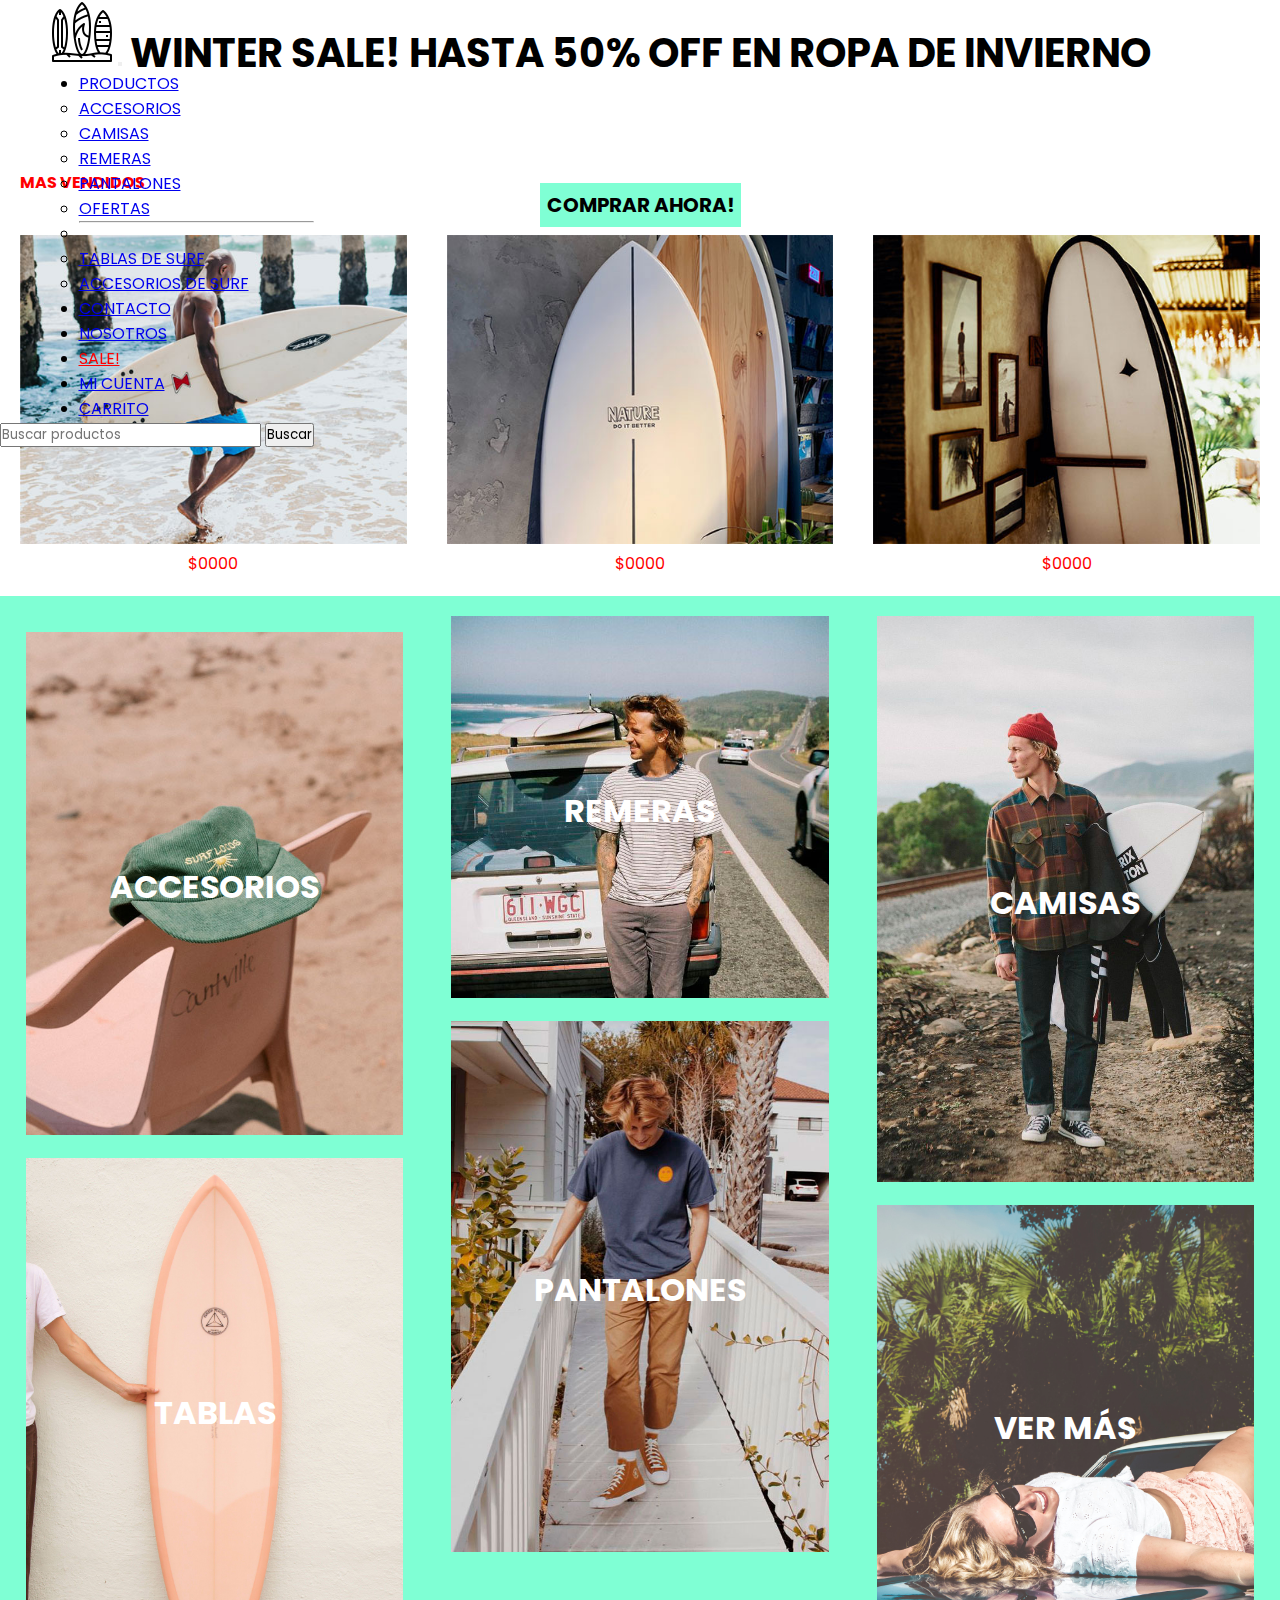
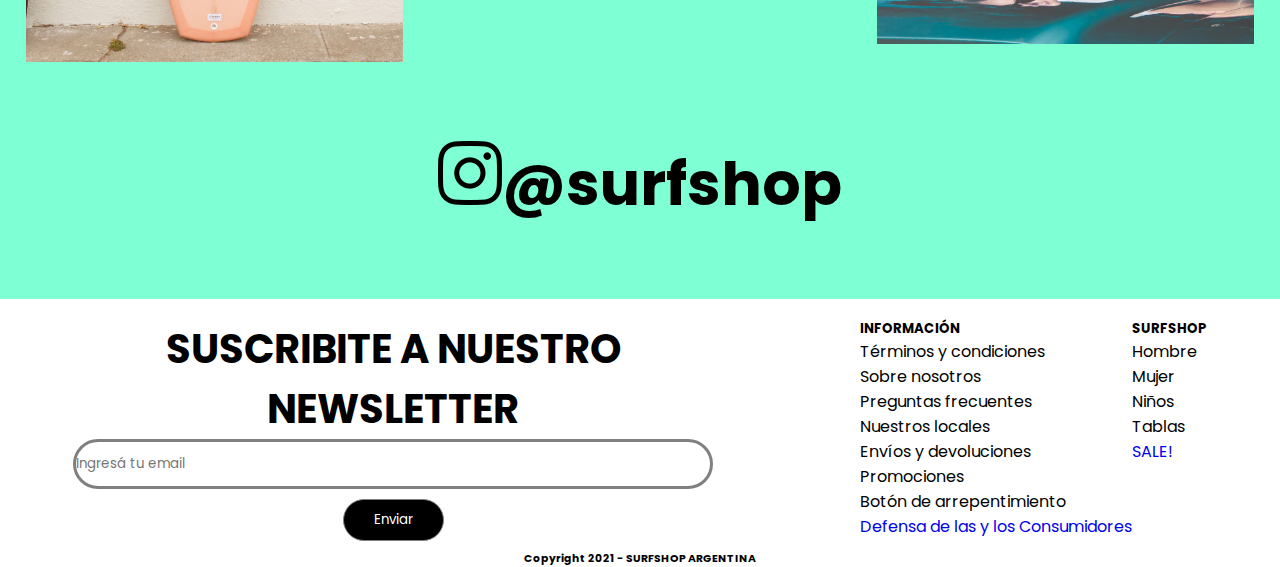
==== commit 96c25b34: "pagina mi cuenta y carrito" ====
--- a/index.html
+++ b/index.html
@@ -27,7 +27,7 @@
           <div class="collapse navbar-collapse justify-content-around " id="navbarSupportedContent">
             <ul class="navbar-nav navBar mb-2 d-flex mb-lg-0 ">
               <li class="nav-item dropdown">
-                <a class="nav-link active" href="#" id="navbarDropdown" role="button" data-bs-toggle="dropdown" aria-expanded="false">
+                <a class="nav-link dropdown-toggle active" href="#" id="navbarDropdown" role="button" data-bs-toggle="dropdown" aria-expanded="false">
                   PRODUCTOS
                 </a>
                 <ul class="dropdown-menu" aria-labelledby="navbarDropdown">
@@ -58,8 +58,8 @@
               </li>
             </ul>
             <form class="d-flex header__search">
-              <input class="form-control me-2" type="search" placeholder="Search" aria-label="Search">
-              <button class="btn btn-outline-dark buttonStyle" type="submit">Search</button>
+              <input class="form-control me-2" type="search" placeholder="Buscar productos" aria-label="Search">
+              <button class="btn btn-outline-dark buttonStyle" type="submit">Buscar</button>
             </form>
           </div>
         </div>
--- a/scss/prueba.css
+++ b/scss/prueba.css
@@ -19,13 +19,7 @@
 .gridGral {
   display: -ms-grid;
   display: grid;
-      grid-template-areas: "header"- "main"                        - "footer";
-  -ms-grid-columns: auto;
-      grid-template-columns: auto;
-  -ms-grid-rows: auto;
-      grid-template-rows: auto;
+      grid-template-areas: "header" "main"                         "footer";
 }
 
 .listas {
@@ -53,7 +47,7 @@
 }
 
 /*header y nav*/
-footer .footer__form-container fieldset input.button-news:hover, .footer__form-container fieldset input.button-news:hover {
+.footer__form-container fieldset input.button-news:hover, footer .footer__form-container fieldset input.button-news:hover {
   -webkit-transition: background-color .5s ease-out;
   transition: background-color .5s ease-out;
   color: black;
@@ -121,7 +115,7 @@
 }
 
 header nav .header__logo__search .buttonStyle {
-  border-radius: 50px !important;
+  border-radius: 50px;
 }
 
 header nav .header__menu {
@@ -375,8 +369,21 @@
   color: black;
 }
 
-/*PAGINA PRODUCTOS*/
-.filtros {
+/*footer*/
+.footer__form-container fieldset input.button-news:hover, footer .footer__form-container fieldset input.button-news:hover {
+  -webkit-transition: background-color .5s ease-out;
+  transition: background-color .5s ease-out;
+  color: black;
+  background-color: white;
+}
+
+/*footer*/
+footer {
+  width: 100%;
+  margin-top: 20px;
+}
+
+.footer__container-form-menu {
   display: -webkit-box;
   display: -ms-flexbox;
   display: flex;
@@ -384,11 +391,120 @@
   -webkit-box-direction: normal;
       -ms-flex-direction: row;
           flex-direction: row;
+  -ms-flex-pack: distribute;
+      justify-content: space-around;
+}
+
+@media screen and (max-width: 768px) {
+  .footer__container-form-menu {
+    -webkit-box-orient: horizontal;
+    -webkit-box-direction: normal;
+        -ms-flex-direction: row;
+            flex-direction: row;
+    width: 100%;
+    -webkit-box-pack: center;
+        -ms-flex-pack: center;
+            justify-content: center;
+  }
+}
+
+@media screen and (max-width: 425px) {
+  .footer__container-form-menu {
+    -webkit-box-orient: vertical;
+    -webkit-box-direction: normal;
+        -ms-flex-direction: column;
+            flex-direction: column;
+    width: 100%;
+    -webkit-box-pack: center;
+        -ms-flex-pack: center;
+            justify-content: center;
+    -webkit-box-align: center;
+        -ms-flex-align: center;
+            align-items: center;
+  }
+}
+
+.footer__form-container {
+  display: -webkit-box;
+  display: -ms-flexbox;
+  display: flex;
+  -webkit-box-orient: vertical;
+  -webkit-box-direction: normal;
+      -ms-flex-direction: column;
+          flex-direction: column;
+  width: 50%;
+}
+
+.footer__form-container h5 {
+  font-size: 40px;
+  text-align: center;
+  font-weight: bold;
+}
+
+.footer__form-container fieldset {
+  display: -webkit-box;
+  display: -ms-flexbox;
+  display: flex;
+  -webkit-box-orient: vertical;
+  -webkit-box-direction: normal;
+      -ms-flex-direction: column;
+          flex-direction: column;
+  width: 100%;
+  -webkit-box-pack: center;
+      -ms-flex-pack: center;
+          justify-content: center;
+  -webkit-box-align: center;
+      -ms-flex-align: center;
+          align-items: center;
+  border: none;
+}
+
+.footer__form-container fieldset input.email-input {
+  height: 50px;
+  border-radius: 50px;
+  border: 3px solid grey;
+  width: 100%;
+}
+
+.footer__form-container fieldset input.button-news {
+  border-radius: 50px;
+  background-color: black;
+  color: white;
+  border: 1px solid grey;
+  margin: 10px;
+  padding: 10px 30px;
+}
+
+.footer__cats {
+  display: -webkit-box;
+  display: -ms-flexbox;
+  display: flex;
+}
+
+@media screen and (max-width: 425px) {
+  .footer__cats {
+    display: none;
+  }
+}
+
+.footer__container-foot {
+  width: 100%;
+  text-align: center;
+}
+
+/*PAGINA SALE!*/
+.filtros {
+  display: -webkit-box;
+  display: -ms-flexbox;
+  display: flex;
+  -webkit-box-orient: horizontal;
+  -webkit-box-direction: normal;
+      -ms-flex-direction: row;
+          flex-direction: row;
 }
 
 /* Carousel base class */
 .carousel {
-  margin-bottom: 4rem;
   -ms-grid-row: 2;
   -ms-grid-column: 1;
   grid-area: main;
@@ -402,15 +518,13 @@
 
 /* Declare heights because of positioning of img element */
 .carousel-item {
-  height: 50rem;
+  height: auto;
 }
 
 .carousel-item > img {
-  position: absolute;
   top: 0;
   left: 0;
   min-width: 100%;
-  height: 50rem;
 }
 
 .containerCarousel {
@@ -418,7 +532,7 @@
   height: auto;
 }
 
-footer .footer__form-container fieldset input.button-news:hover, .footer__form-container fieldset input.button-news:hover {
+.footer__form-container fieldset input.button-news:hover, footer .footer__form-container fieldset input.button-news:hover {
   -webkit-transition: background-color .5s ease-out;
   transition: background-color .5s ease-out;
   color: black;
@@ -486,7 +600,7 @@
 }
 
 header nav .header__logo__search .buttonStyle {
-  border-radius: 50px !important;
+  border-radius: 50px;
 }
 
 header nav .header__menu {
@@ -513,7 +627,7 @@
 }
 
 /*preseteados*/
-footer .footer__form-container fieldset input.button-news:hover, .footer__form-container fieldset input.button-news:hover {
+.footer__form-container fieldset input.button-news:hover, footer .footer__form-container fieldset input.button-news:hover {
   -webkit-transition: background-color .5s ease-out;
   transition: background-color .5s ease-out;
   color: black;
@@ -523,20 +637,17 @@
 .body__grid_contacto {
   display: -ms-grid;
   display: grid;
+      grid-template-areas: "header" "main" "map-form" "footer";
   -ms-grid-columns: auto;
       grid-template-columns: auto;
   -ms-grid-rows: auto;
       grid-template-rows: auto;
-      grid-template-areas: "nav"- "img"- "map-form"- "footer";
 }
 
 header {
   -ms-grid-row: 1;
   -ms-grid-column: 1;
-  grid-area: nav;
+  grid-area: header;
 }
 
 header .footer__form-container fieldset input.button-news:hover, .footer__form-container fieldset header input.button-news:hover {
@@ -607,7 +718,7 @@
 }
 
 header header nav .header__logo__search .buttonStyle {
-  border-radius: 50px !important;
+  border-radius: 50px;
 }
 
 header header nav .header__menu {
@@ -636,7 +747,7 @@
 .mainContacto {
   -ms-grid-row: 2;
   -ms-grid-column: 1;
-  grid-area: img;
+  grid-area: main;
 }
 
 .main__img-container {
@@ -664,6 +775,7 @@
   -webkit-box-align: center;
       -ms-flex-align: center;
           align-items: center;
+  width: 100%;
 }
 
 div.map-form {
@@ -675,9 +787,9 @@
   display: -ms-flexbox;
   display: flex;
   margin-top: 50px;
-  -webkit-box-pack: justify;
-      -ms-flex-pack: justify;
-          justify-content: space-between;
+  -webkit-box-pack: justify !important;
+      -ms-flex-pack: justify !important;
+          justify-content: space-between !important;
   background-color: aquamarine;
   padding: 20px 0px;
 }
@@ -711,7 +823,7 @@
 }
 
 @media screen and (max-width: 768px) {
-  div.map-form article.map {
+  div.map-form {
     -webkit-box-align: center;
         -ms-flex-align: center;
             align-items: center;
@@ -719,7 +831,13 @@
   }
 }
 
-div.map-form .article__formContacto {
+@media screen and (max-width: 425px) {
+  .article__title-map {
+    text-align: center;
+  }
+}
+
+.article__formContacto {
   width: 100%;
   display: -webkit-box;
   display: -ms-flexbox;
@@ -731,7 +849,7 @@
 }
 
 @media screen and (max-width: 768px) {
-  div.map-form .article__formContacto {
+  .article__formContacto {
     -webkit-box-align: center;
         -ms-flex-align: center;
             align-items: center;
@@ -741,13 +859,13 @@
   }
 }
 
-div.map-form .article__formContacto .article__container2 {
+.article__formContacto .article__container2 {
   /*CONTAINER FORM + TITULO*/
   width: 100%;
 }
 
 @media screen and (max-width: 768px) {
-  div.map-form .article__formContacto .article__container2 {
+  .article__formContacto .article__container2 {
     display: -webkit-box;
     display: -ms-flexbox;
     display: flex;
@@ -764,7 +882,7 @@
   }
 }
 
-div.map-form .article__formContacto .article__container-form div {
+.article__formContacto .article__container-form div {
   margin: 10px;
 }
 
@@ -776,7 +894,7 @@
   /*footer*/
 }
 
-footer .footer__form-container fieldset input.button-news:hover, .footer__form-container fieldset footer input.button-news:hover {
+.footer__form-container fieldset footer input.button-news:hover, footer .footer__form-container fieldset input.button-news:hover {
   -webkit-transition: background-color .5s ease-out;
   transition: background-color .5s ease-out;
   color: black;
@@ -875,7 +993,7 @@
   border-radius: 50px;
   background-color: black;
   color: white;
-  border: 3px solid grey;
+  border: 1px solid grey;
   margin: 10px;
   padding: 10px 30px;
 }
@@ -897,7 +1015,64 @@
   text-align: center;
 }
 
-footer .footer__form-container fieldset input.button-news:hover, .footer__form-container fieldset input.button-news:hover {
+@media screen and (min-width: 320px) and (max-width: 768px) {
+  div.map-form {
+    width: 100%;
+    -ms-grid-row: 3;
+    -ms-grid-column: 1;
+    grid-area: map-form;
+    display: -webkit-box;
+    display: -ms-flexbox;
+    display: flex;
+    margin-top: 0;
+    -webkit-box-pack: justify;
+        -ms-flex-pack: justify;
+            justify-content: space-between;
+    background-color: aquamarine;
+    padding: 0;
+  }
+}
+
+@media screen and (min-width: 320px) and (max-width: 768px) and (max-width: 768px) {
+  div.map-form {
+    -webkit-box-orient: vertical;
+    -webkit-box-direction: normal;
+        -ms-flex-direction: column;
+            flex-direction: column;
+    width: 100%;
+    margin: 0;
+    display: block;
+  }
+}
+
+@media screen and (min-width: 320px) and (max-width: 768px) {
+  div.map-form article.map {
+    /*CONTAINER DE TITULO + MAPA*/
+    padding-right: 0;
+    width: 100%;
+    display: -webkit-box;
+    display: -ms-flexbox;
+    display: flex;
+    -webkit-box-align: center;
+        -ms-flex-align: center;
+            align-items: center;
+    -webkit-box-orient: vertical;
+    -webkit-box-direction: normal;
+        -ms-flex-direction: column;
+            flex-direction: column;
+  }
+}
+
+@media screen and (min-width: 320px) and (max-width: 768px) and (max-width: 768px) {
+  div.map-form {
+    -webkit-box-align: center;
+        -ms-flex-align: center;
+            align-items: center;
+    padding-right: 0px;
+  }
+}
+
+.footer__form-container fieldset input.button-news:hover, footer .footer__form-container fieldset input.button-news:hover {
   -webkit-transition: background-color .5s ease-out;
   transition: background-color .5s ease-out;
   color: black;
@@ -997,7 +1172,7 @@
   border-radius: 50px;
   background-color: black;
   color: white;
-  border: 3px solid grey;
+  border: 1px solid grey;
   margin: 10px;
   padding: 10px 30px;
 }
@@ -1019,7 +1194,7 @@
   text-align: center;
 }
 
-footer .footer__form-container fieldset input.button-news:hover, .footer__form-container fieldset input.button-news:hover {
+.footer__form-container fieldset input.button-news:hover, footer .footer__form-container fieldset input.button-news:hover {
   -webkit-transition: background-color .5s ease-out;
   transition: background-color .5s ease-out;
   color: black;
@@ -1087,7 +1262,7 @@
 }
 
 header nav .header__logo__search .buttonStyle {
-  border-radius: 50px !important;
+  border-radius: 50px;
 }
 
 header nav .header__menu {
@@ -1113,7 +1288,7 @@
   font-size: 15px;
 }
 
-footer .footer__form-container fieldset input.button-news:hover, .footer__form-container fieldset input.button-news:hover {
+.footer__form-container fieldset input.button-news:hover, footer .footer__form-container fieldset input.button-news:hover {
   -webkit-transition: background-color .5s ease-out;
   transition: background-color .5s ease-out;
   color: black;
@@ -1213,7 +1388,7 @@
   border-radius: 50px;
   background-color: black;
   color: white;
-  border: 3px solid grey;
+  border: 1px solid grey;
   margin: 10px;
   padding: 10px 30px;
 }
@@ -1233,6 +1408,58 @@
 .footer__container-foot {
   width: 100%;
   text-align: center;
+}
+
+@media screen and (max-width: 425px) {
+  .div__prodSale {
+    display: -webkit-box;
+    display: -ms-flexbox;
+    display: flex;
+    -webkit-box-orient: vertical;
+    -webkit-box-direction: normal;
+        -ms-flex-direction: column;
+            flex-direction: column;
+    -webkit-box-align: center;
+        -ms-flex-align: center;
+            align-items: center;
+  }
+  .div__prodFiltros {
+    display: -webkit-box;
+    display: -ms-flexbox;
+    display: flex;
+  }
+  .div__carousel {
+    padding-top: 100px;
+  }
+}
+
+@media screen and (max-width: 768px) {
+  .div__prodSale {
+    display: -webkit-box;
+    display: -ms-flexbox;
+    display: flex;
+    -webkit-box-pack: center;
+        -ms-flex-pack: center;
+            justify-content: center;
+    -webkit-box-align: center;
+        -ms-flex-align: center;
+            align-items: center;
+  }
+  .div__prodFiltros ul li {
+    display: -webkit-box;
+    display: -ms-flexbox;
+    display: flex;
+    -webkit-box-align: center;
+        -ms-flex-align: center;
+            align-items: center;
+    -webkit-box-pack: center;
+        -ms-flex-pack: center;
+            justify-content: center;
+    margin: 0px 10px 0px 10px;
+  }
+  .div__carousel {
+    padding-top: 100px;
+  }
 }
 
 .gridGral-nos {
@@ -1242,12 +1469,10 @@
       grid-template-columns: auto;
   -ms-grid-rows: auto;
       grid-template-rows: auto;
-      grid-template-areas: "nav"- "main"- "footer";
-}
-
-footer .footer__form-container fieldset input.button-news:hover, .footer__form-container fieldset input.button-news:hover {
+      grid-template-areas: "nav" "main" "footer";
+}
+
+.footer__form-container fieldset input.button-news:hover, footer .footer__form-container fieldset input.button-news:hover {
   -webkit-transition: background-color .5s ease-out;
   transition: background-color .5s ease-out;
   color: black;
@@ -1347,7 +1572,7 @@
   border-radius: 50px;
   background-color: black;
   color: white;
-  border: 3px solid grey;
+  border: 1px solid grey;
   margin: 10px;
   padding: 10px 30px;
 }
@@ -1385,7 +1610,6 @@
   -ms-grid-row: 2;
   -ms-grid-column: 1;
   grid-area: main;
-  height: 100vh;
   padding-bottom: 100px;
   background-color: aquamarine;
 }
@@ -1440,4 +1664,396 @@
   -webkit-box-shadow: none;
           box-shadow: none;
 }
+
+.footer__form-container fieldset input.button-news:hover, footer .footer__form-container fieldset input.button-news:hover {
+  -webkit-transition: background-color .5s ease-out;
+  transition: background-color .5s ease-out;
+  color: black;
+  background-color: white;
+}
+
+.gridCuenta {
+  grid-area: "navCuenta" "mainCuenta" "footerCuenta";
+}
+
+main.mainCuenta {
+  grid-area: mainCuenta;
+  padding-bottom: 100px;
+}
+
+footer.footerCuenta {
+  grid-area: footerCuenta;
+}
+
+.div__containerLogin {
+  display: -webkit-box;
+  display: -ms-flexbox;
+  display: flex;
+  -webkit-box-pack: center;
+      -ms-flex-pack: center;
+          justify-content: center;
+  -webkit-box-align: center;
+      -ms-flex-align: center;
+          align-items: center;
+  padding-top: 100px;
+}
+
+.div__containerLogin h2 {
+  font-size: 0.8rem;
+  text-align: center;
+  font-weight: lighter;
+}
+
+.div__containerTitle {
+  font-weight: bolder;
+  text-align: center;
+}
+
+.div__formLogin {
+  display: -webkit-box;
+  display: -ms-flexbox;
+  display: flex;
+  -webkit-box-orient: vertical;
+  -webkit-box-direction: normal;
+      -ms-flex-direction: column;
+          flex-direction: column;
+  -webkit-box-pack: center;
+      -ms-flex-pack: center;
+          justify-content: center;
+  -webkit-box-align: center;
+      -ms-flex-align: center;
+          align-items: center;
+  width: 100%;
+}
+
+.div__formLogin h3 {
+  font-size: 0.8rem;
+}
+
+.div__formLogin form {
+  margin: 0.8rem;
+  width: 50%;
+}
+
+.div__formLogin .email-input {
+  border-radius: 50px;
+  text-align: start;
+  height: 40px;
+  font-size: 0.8rem;
+  font-weight: lighter;
+}
+
+.div__formLogin .button-send {
+  border-radius: 50px;
+  background-color: black;
+  color: white;
+  border: 3px solid grey;
+  margin: 10px;
+  padding: 10px 30px;
+}
+
+.div__formLogin .button-send:hover {
+  -webkit-transition: background-color .5s ease-out;
+  transition: background-color .5s ease-out;
+  color: black;
+  background-color: white;
+}
+
+.div__containerUnder {
+  text-align: center;
+  font-size: 0.8rem;
+}
+
+.div__containerUnder a {
+  text-align: center;
+  font-size: 0.8rem;
+  color: black;
+  text-decoration: none;
+  font-weight: bolder;
+}
+
+.gridCarrito {
+  display: -ms-grid;
+  display: grid;
+  -ms-grid-rows: auto;
+      grid-template-rows: auto;
+      grid-template-areas: "navCarrito" "mainCarrito" "footerCarrito";
+}
+
+.navCarrito {
+  -ms-grid-row: 1;
+  -ms-grid-column: 1;
+  grid-area: navCarrito;
+}
+
+.mainCarrito {
+  -ms-grid-row: 2;
+  -ms-grid-column: 1;
+  grid-area: mainCarrito;
+}
+
+.footerCarrito {
+  -ms-grid-row: 3;
+  -ms-grid-column: 1;
+  grid-area: footerCarrito;
+}
+
+.div__container-mainCarrito {
+  padding: 7rem 0rem;
+  margin-left: 50px;
+  display: -webkit-box;
+  display: -ms-flexbox;
+  display: flex;
+  -webkit-box-orient: vertical;
+  -webkit-box-direction: normal;
+      -ms-flex-direction: column;
+          flex-direction: column;
+}
+
+.div__container-item {
+  border-top: black solid 1px;
+  border-bottom: black solid 1px;
+  padding: 10px;
+  display: -webkit-box;
+  display: -ms-flexbox;
+  display: flex;
+}
+
+.div__container-space {
+  display: -webkit-box;
+  display: -ms-flexbox;
+  display: flex;
+  -webkit-box-pack: justify;
+      -ms-flex-pack: justify;
+          justify-content: space-between;
+  width: 100%;
+}
+
+.div__container-itemName {
+  padding-left: 20px;
+  display: -webkit-box;
+  display: -ms-flexbox;
+  display: flex;
+  -webkit-box-orient: vertical;
+  -webkit-box-direction: normal;
+      -ms-flex-direction: column;
+          flex-direction: column;
+}
+
+.div__container-descItem h3 {
+  font-size: 0.8rem;
+}
+
+.div__container-precio h2 {
+  font-size: 1rem;
+}
+
+.btn-coupon {
+  border-radius: 50px;
+  color: white;
+  background-color: black;
+  border: 1px solid gray;
+  margin-top: 20px;
+}
+
+.btn-coupon:hover {
+  background-color: white;
+  color: black;
+  border: 1px solid gray;
+}
+
+.btn-coll {
+  border: none;
+}
+
+.btn-code {
+  border-radius: 50px;
+  color: white;
+  border: 1px solid gray;
+  margin-top: 20px;
+}
+
+.div__carrito {
+  background-color: silver;
+  margin: 7rem 0rem;
+  padding-top: 1rem;
+  padding-bottom: 20rem;
+}
+
+.div__container-resumen {
+  width: 100%;
+  text-align: center;
+}
+
+.gridProductos {
+  display: -ms-grid;
+  display: grid;
+      grid-template-areas: "prodHeader" "prodImg" "prodMain" "prodFooter";
+}
+
+header {
+  -ms-grid-row: 1;
+  -ms-grid-column: 1;
+  grid-area: prodHeader;
+}
+
+.prodMain {
+  -ms-grid-row: 2;
+  -ms-grid-column: 1;
+  grid-area: prodImg;
+}
+
+.footerProd {
+  -ms-grid-row: 4;
+  -ms-grid-column: 1;
+  grid-area: prodFooter;
+}
+
+.div__containerProductos {
+  -ms-grid-row: 3;
+  -ms-grid-column: 1;
+  grid-area: prodMain;
+}
+
+.main__img-prod {
+  display: -webkit-box;
+  display: -ms-flexbox;
+  display: flex;
+  -webkit-box-pack: center;
+      -ms-flex-pack: center;
+          justify-content: center;
+  -webkit-box-align: center;
+      -ms-flex-align: center;
+          align-items: center;
+  width: 100%;
+  padding-top: 100px;
+}
+
+.div__containerProductos {
+  display: -webkit-box;
+  display: -ms-flexbox;
+  display: flex;
+}
+
+@media screen and (max-width: 425px) {
+  .div__containerProductos {
+    display: inline;
+  }
+}
+
+@media screen and (max-width: 768px) {
+  .div__containerProductos {
+    display: inline;
+  }
+}
+
+.div__containerFiltros {
+  display: -webkit-box;
+  display: -ms-flexbox;
+  display: flex;
+  -webkit-box-orient: vertical;
+  -webkit-box-direction: normal;
+      -ms-flex-direction: column;
+          flex-direction: column;
+  -webkit-box-align: center;
+      -ms-flex-align: center;
+          align-items: center;
+  margin-top: 1rem;
+}
+
+@media screen and (max-width: 425px) {
+  .div__containerFiltros {
+    -webkit-box-orient: horizontal;
+    -webkit-box-direction: normal;
+        -ms-flex-direction: row;
+            flex-direction: row;
+    -webkit-box-align: start;
+        -ms-flex-align: start;
+            align-items: flex-start;
+  }
+}
+
+@media screen and (max-width: 768px) {
+  .div__containerFiltros {
+    -webkit-box-orient: horizontal;
+    -webkit-box-direction: normal;
+        -ms-flex-direction: row;
+            flex-direction: row;
+    -webkit-box-align: start;
+        -ms-flex-align: start;
+            align-items: flex-start;
+  }
+}
+
+.div__containerDropdowns {
+  margin: 1rem;
+  width: 100%;
+}
+
+@media screen and (max-width: 425px) {
+  .div__containerDropdowns {
+    margin: 0 1px;
+    display: -webkit-box;
+    display: -ms-flexbox;
+    display: flex;
+    -webkit-box-align: center;
+        -ms-flex-align: center;
+            align-items: center;
+  }
+}
+
+@media screen and (max-width: 768px) {
+  .div__containerDropdowns {
+    margin: 0 1px;
+    display: -webkit-box;
+    display: -ms-flexbox;
+    display: flex;
+    -webkit-box-align: center;
+        -ms-flex-align: center;
+            align-items: center;
+  }
+}
+
+@media screen and (max-width: 425px) {
+  .div__prodSearch {
+    display: none;
+  }
+}
+
+@media screen and (max-width: 768px) {
+  .div__prodSearch {
+    padding: none;
+  }
+}
+
+.div__containerCardsProd {
+  display: -webkit-box;
+  display: -ms-flexbox;
+  display: flex;
+  margin-top: 1rem;
+  width: 100%;
+}
+
+@media screen and (max-width: 425px) {
+  .div__containerCardsProd {
+    -webkit-box-orient: vertical;
+    -webkit-box-direction: normal;
+        -ms-flex-direction: column;
+            flex-direction: column;
+    -webkit-box-align: center;
+        -ms-flex-align: center;
+            align-items: center;
+  }
+}
+
+@media screen and (max-width: 768px) {
+  .div__containerCardsProd {
+    -webkit-box-align: center;
+        -ms-flex-align: center;
+            align-items: center;
+    -webkit-box-pack: center;
+        -ms-flex-pack: center;
+            justify-content: center;
+  }
+}
 /*# sourceMappingURL=prueba.css.map */